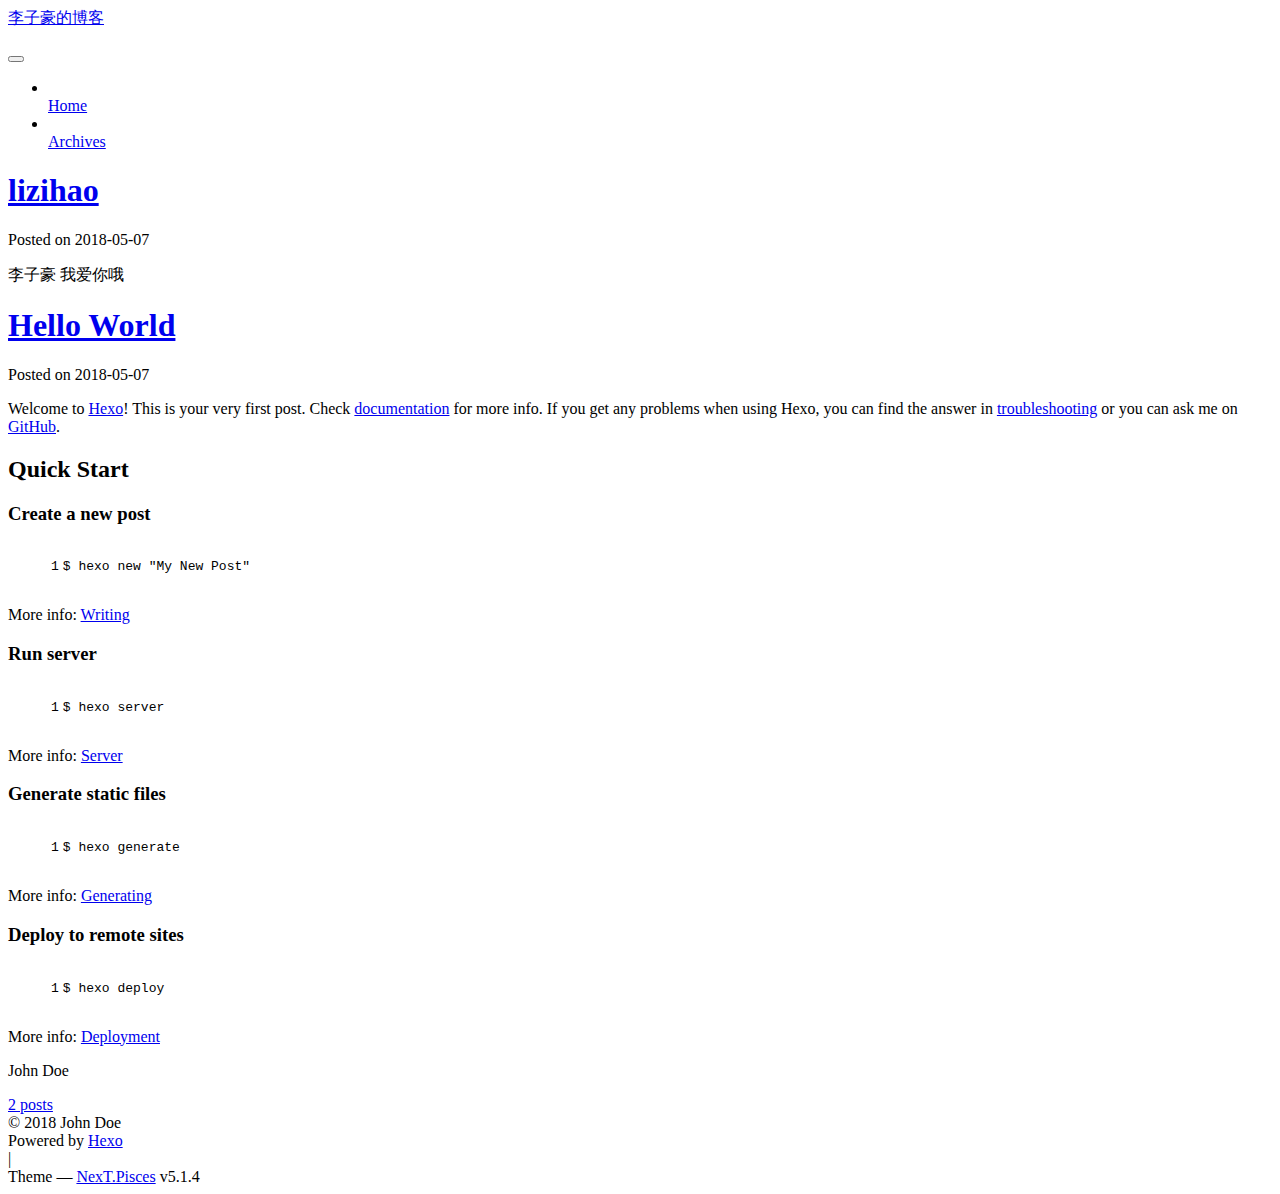
==== index.html @ f02ec454 "Site updated: 2018-05-07 15:22:35" ====
<!DOCTYPE html>



  


<html class="theme-next pisces use-motion" lang="">
<head>
  <meta charset="UTF-8"/>
<meta http-equiv="X-UA-Compatible" content="IE=edge" />
<meta name="viewport" content="width=device-width, initial-scale=1, maximum-scale=1"/>
<meta name="theme-color" content="#222">









<meta http-equiv="Cache-Control" content="no-transform" />
<meta http-equiv="Cache-Control" content="no-siteapp" />
















  
  
  <link href="/WebSr.github.io/lib/fancybox/source/jquery.fancybox.css?v=2.1.5" rel="stylesheet" type="text/css" />







<link href="/WebSr.github.io/lib/font-awesome/css/font-awesome.min.css?v=4.6.2" rel="stylesheet" type="text/css" />

<link href="/WebSr.github.io/css/main.css?v=5.1.4" rel="stylesheet" type="text/css" />


  <link rel="apple-touch-icon" sizes="180x180" href="/WebSr.github.io/images/apple-touch-icon-next.png?v=5.1.4">


  <link rel="icon" type="image/png" sizes="32x32" href="/WebSr.github.io/images/favicon-32x32-next.png?v=5.1.4">


  <link rel="icon" type="image/png" sizes="16x16" href="/WebSr.github.io/images/favicon-16x16-next.png?v=5.1.4">


  <link rel="mask-icon" href="/WebSr.github.io/images/logo.svg?v=5.1.4" color="#222">





  <meta name="keywords" content="Hexo, NexT" />










<meta property="og:type" content="website">
<meta property="og:title" content="李子豪的博客">
<meta property="og:url" content="https://lizihao888.github.io/WebSr.github.io/index.html">
<meta property="og:site_name" content="李子豪的博客">
<meta property="og:locale" content="default">
<meta name="twitter:card" content="summary">
<meta name="twitter:title" content="李子豪的博客">



<script type="text/javascript" id="hexo.configurations">
  var NexT = window.NexT || {};
  var CONFIG = {
    root: '/WebSr.github.io/',
    scheme: 'Pisces',
    version: '5.1.4',
    sidebar: {"position":"left","display":"post","offset":12,"b2t":false,"scrollpercent":false,"onmobile":false},
    fancybox: true,
    tabs: true,
    motion: {"enable":true,"async":false,"transition":{"post_block":"fadeIn","post_header":"slideDownIn","post_body":"slideDownIn","coll_header":"slideLeftIn","sidebar":"slideUpIn"}},
    duoshuo: {
      userId: '0',
      author: 'Author'
    },
    algolia: {
      applicationID: '',
      apiKey: '',
      indexName: '',
      hits: {"per_page":10},
      labels: {"input_placeholder":"Search for Posts","hits_empty":"We didn't find any results for the search: ${query}","hits_stats":"${hits} results found in ${time} ms"}
    }
  };
</script>



  <link rel="canonical" href="https://lizihao888.github.io/WebSr.github.io/"/>





  <title>李子豪的博客</title>
  








</head>

<body itemscope itemtype="http://schema.org/WebPage" lang="default">

  
  
    
  

  <div class="container sidebar-position-left 
  page-home">
    <div class="headband"></div>

    <header id="header" class="header" itemscope itemtype="http://schema.org/WPHeader">
      <div class="header-inner"><div class="site-brand-wrapper">
  <div class="site-meta ">
    

    <div class="custom-logo-site-title">
      <a href="/WebSr.github.io/"  class="brand" rel="start">
        <span class="logo-line-before"><i></i></span>
        <span class="site-title">李子豪的博客</span>
        <span class="logo-line-after"><i></i></span>
      </a>
    </div>
      
        <p class="site-subtitle"></p>
      
  </div>

  <div class="site-nav-toggle">
    <button>
      <span class="btn-bar"></span>
      <span class="btn-bar"></span>
      <span class="btn-bar"></span>
    </button>
  </div>
</div>

<nav class="site-nav">
  

  
    <ul id="menu" class="menu">
      
        
        <li class="menu-item menu-item-home">
          <a href="/WebSr.github.io/" rel="section">
            
              <i class="menu-item-icon fa fa-fw fa-home"></i> <br />
            
            Home
          </a>
        </li>
      
        
        <li class="menu-item menu-item-archives">
          <a href="/WebSr.github.io/archives/" rel="section">
            
              <i class="menu-item-icon fa fa-fw fa-archive"></i> <br />
            
            Archives
          </a>
        </li>
      

      
    </ul>
  

  
</nav>



 </div>
    </header>

    <main id="main" class="main">
      <div class="main-inner">
        <div class="content-wrap">
          <div id="content" class="content">
            
  <section id="posts" class="posts-expand">
    
      

  

  
  
  

  <article class="post post-type-normal" itemscope itemtype="http://schema.org/Article">
  
  
  
  <div class="post-block">
    <link itemprop="mainEntityOfPage" href="https://lizihao888.github.io/WebSr.github.io/WebSr.github.io/2018/05/07/lizihao/">

    <span hidden itemprop="author" itemscope itemtype="http://schema.org/Person">
      <meta itemprop="name" content="John Doe">
      <meta itemprop="description" content="">
      <meta itemprop="image" content="/WebSr.github.io/images/avatar.gif">
    </span>

    <span hidden itemprop="publisher" itemscope itemtype="http://schema.org/Organization">
      <meta itemprop="name" content="李子豪的博客">
    </span>

    
      <header class="post-header">

        
        
          <h1 class="post-title" itemprop="name headline">
                
                <a class="post-title-link" href="/WebSr.github.io/2018/05/07/lizihao/" itemprop="url">lizihao</a></h1>
        

        <div class="post-meta">
          <span class="post-time">
            
              <span class="post-meta-item-icon">
                <i class="fa fa-calendar-o"></i>
              </span>
              
                <span class="post-meta-item-text">Posted on</span>
              
              <time title="Post created" itemprop="dateCreated datePublished" datetime="2018-05-07T10:29:42+08:00">
                2018-05-07
              </time>
            

            

            
          </span>

          

          
            
          

          
          

          

          

          

        </div>
      </header>
    

    
    
    
    <div class="post-body" itemprop="articleBody">

      
      

      
        
          
            <p>李子豪 我爱你哦</p>

          
        
      
    </div>
    
    
    

    

    

    

    <footer class="post-footer">
      

      

      

      
      
        <div class="post-eof"></div>
      
    </footer>
  </div>
  
  
  
  </article>


    
      

  

  
  
  

  <article class="post post-type-normal" itemscope itemtype="http://schema.org/Article">
  
  
  
  <div class="post-block">
    <link itemprop="mainEntityOfPage" href="https://lizihao888.github.io/WebSr.github.io/WebSr.github.io/2018/05/07/hello-world/">

    <span hidden itemprop="author" itemscope itemtype="http://schema.org/Person">
      <meta itemprop="name" content="John Doe">
      <meta itemprop="description" content="">
      <meta itemprop="image" content="/WebSr.github.io/images/avatar.gif">
    </span>

    <span hidden itemprop="publisher" itemscope itemtype="http://schema.org/Organization">
      <meta itemprop="name" content="李子豪的博客">
    </span>

    
      <header class="post-header">

        
        
          <h1 class="post-title" itemprop="name headline">
                
                <a class="post-title-link" href="/WebSr.github.io/2018/05/07/hello-world/" itemprop="url">Hello World</a></h1>
        

        <div class="post-meta">
          <span class="post-time">
            
              <span class="post-meta-item-icon">
                <i class="fa fa-calendar-o"></i>
              </span>
              
                <span class="post-meta-item-text">Posted on</span>
              
              <time title="Post created" itemprop="dateCreated datePublished" datetime="2018-05-07T09:48:34+08:00">
                2018-05-07
              </time>
            

            

            
          </span>

          

          
            
          

          
          

          

          

          

        </div>
      </header>
    

    
    
    
    <div class="post-body" itemprop="articleBody">

      
      

      
        
          
            <p>Welcome to <a href="https://hexo.io/" target="_blank" rel="noopener">Hexo</a>! This is your very first post. Check <a href="https://hexo.io/docs/" target="_blank" rel="noopener">documentation</a> for more info. If you get any problems when using Hexo, you can find the answer in <a href="https://hexo.io/docs/troubleshooting.html" target="_blank" rel="noopener">troubleshooting</a> or you can ask me on <a href="https://github.com/hexojs/hexo/issues" target="_blank" rel="noopener">GitHub</a>.</p>
<h2 id="Quick-Start"><a href="#Quick-Start" class="headerlink" title="Quick Start"></a>Quick Start</h2><h3 id="Create-a-new-post"><a href="#Create-a-new-post" class="headerlink" title="Create a new post"></a>Create a new post</h3><figure class="highlight bash"><table><tr><td class="gutter"><pre><span class="line">1</span><br></pre></td><td class="code"><pre><span class="line">$ hexo new <span class="string">"My New Post"</span></span><br></pre></td></tr></table></figure>
<p>More info: <a href="https://hexo.io/docs/writing.html" target="_blank" rel="noopener">Writing</a></p>
<h3 id="Run-server"><a href="#Run-server" class="headerlink" title="Run server"></a>Run server</h3><figure class="highlight bash"><table><tr><td class="gutter"><pre><span class="line">1</span><br></pre></td><td class="code"><pre><span class="line">$ hexo server</span><br></pre></td></tr></table></figure>
<p>More info: <a href="https://hexo.io/docs/server.html" target="_blank" rel="noopener">Server</a></p>
<h3 id="Generate-static-files"><a href="#Generate-static-files" class="headerlink" title="Generate static files"></a>Generate static files</h3><figure class="highlight bash"><table><tr><td class="gutter"><pre><span class="line">1</span><br></pre></td><td class="code"><pre><span class="line">$ hexo generate</span><br></pre></td></tr></table></figure>
<p>More info: <a href="https://hexo.io/docs/generating.html" target="_blank" rel="noopener">Generating</a></p>
<h3 id="Deploy-to-remote-sites"><a href="#Deploy-to-remote-sites" class="headerlink" title="Deploy to remote sites"></a>Deploy to remote sites</h3><figure class="highlight bash"><table><tr><td class="gutter"><pre><span class="line">1</span><br></pre></td><td class="code"><pre><span class="line">$ hexo deploy</span><br></pre></td></tr></table></figure>
<p>More info: <a href="https://hexo.io/docs/deployment.html" target="_blank" rel="noopener">Deployment</a></p>

          
        
      
    </div>
    
    
    

    

    

    

    <footer class="post-footer">
      

      

      

      
      
        <div class="post-eof"></div>
      
    </footer>
  </div>
  
  
  
  </article>


    
  </section>

  


          </div>
          


          

        </div>
        
          
  
  <div class="sidebar-toggle">
    <div class="sidebar-toggle-line-wrap">
      <span class="sidebar-toggle-line sidebar-toggle-line-first"></span>
      <span class="sidebar-toggle-line sidebar-toggle-line-middle"></span>
      <span class="sidebar-toggle-line sidebar-toggle-line-last"></span>
    </div>
  </div>

  <aside id="sidebar" class="sidebar">
    
    <div class="sidebar-inner">

      

      

      <section class="site-overview-wrap sidebar-panel sidebar-panel-active">
        <div class="site-overview">
          <div class="site-author motion-element" itemprop="author" itemscope itemtype="http://schema.org/Person">
            
              <p class="site-author-name" itemprop="name">John Doe</p>
              <p class="site-description motion-element" itemprop="description"></p>
          </div>

          <nav class="site-state motion-element">

            
              <div class="site-state-item site-state-posts">
              
                <a href="/WebSr.github.io/archives/">
              
                  <span class="site-state-item-count">2</span>
                  <span class="site-state-item-name">posts</span>
                </a>
              </div>
            

            

            

          </nav>

          

          

          
          

          
          

          

        </div>
      </section>

      

      

    </div>
  </aside>


        
      </div>
    </main>

    <footer id="footer" class="footer">
      <div class="footer-inner">
        <div class="copyright">&copy; <span itemprop="copyrightYear">2018</span>
  <span class="with-love">
    <i class="fa fa-user"></i>
  </span>
  <span class="author" itemprop="copyrightHolder">John Doe</span>

  
</div>


  <div class="powered-by">Powered by <a class="theme-link" target="_blank" href="https://hexo.io">Hexo</a></div>



  <span class="post-meta-divider">|</span>



  <div class="theme-info">Theme &mdash; <a class="theme-link" target="_blank" href="https://github.com/iissnan/hexo-theme-next">NexT.Pisces</a> v5.1.4</div>




        







        
      </div>
    </footer>

    
      <div class="back-to-top">
        <i class="fa fa-arrow-up"></i>
        
      </div>
    

    

  </div>

  

<script type="text/javascript">
  if (Object.prototype.toString.call(window.Promise) !== '[object Function]') {
    window.Promise = null;
  }
</script>









  












  
  
    <script type="text/javascript" src="/WebSr.github.io/lib/jquery/index.js?v=2.1.3"></script>
  

  
  
    <script type="text/javascript" src="/WebSr.github.io/lib/fastclick/lib/fastclick.min.js?v=1.0.6"></script>
  

  
  
    <script type="text/javascript" src="/WebSr.github.io/lib/jquery_lazyload/jquery.lazyload.js?v=1.9.7"></script>
  

  
  
    <script type="text/javascript" src="/WebSr.github.io/lib/velocity/velocity.min.js?v=1.2.1"></script>
  

  
  
    <script type="text/javascript" src="/WebSr.github.io/lib/velocity/velocity.ui.min.js?v=1.2.1"></script>
  

  
  
    <script type="text/javascript" src="/WebSr.github.io/lib/fancybox/source/jquery.fancybox.pack.js?v=2.1.5"></script>
  


  


  <script type="text/javascript" src="/WebSr.github.io/js/src/utils.js?v=5.1.4"></script>

  <script type="text/javascript" src="/WebSr.github.io/js/src/motion.js?v=5.1.4"></script>



  
  


  <script type="text/javascript" src="/WebSr.github.io/js/src/affix.js?v=5.1.4"></script>

  <script type="text/javascript" src="/WebSr.github.io/js/src/schemes/pisces.js?v=5.1.4"></script>



  

  


  <script type="text/javascript" src="/WebSr.github.io/js/src/bootstrap.js?v=5.1.4"></script>



  


  




	





  





  












  





  

  

  

  
  

  

  

  

</body>
</html>
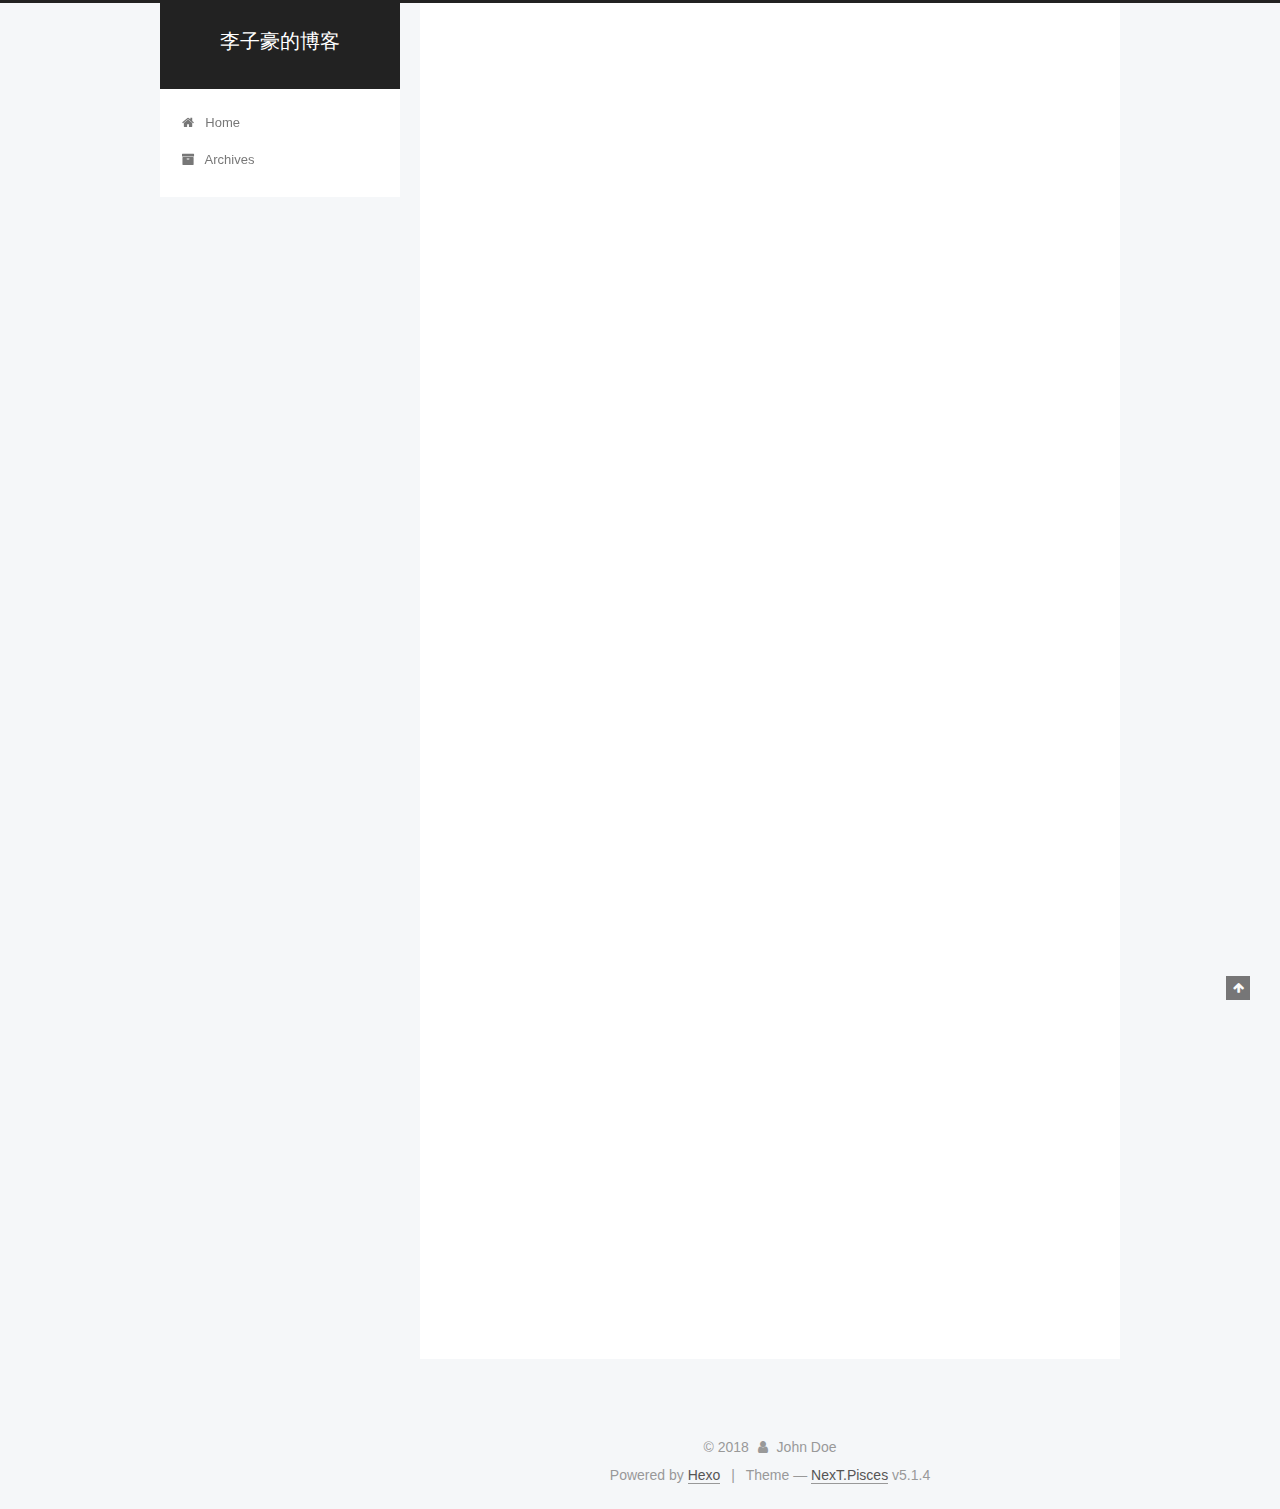
==== commit 204dc2ce: "Site updated: 2018-05-13 16:55:38" ====
--- a/index.html
+++ b/index.html
@@ -40,29 +40,29 @@
 
   
   
-  <link href="/WebSr.github.io/lib/fancybox/source/jquery.fancybox.css?v=2.1.5" rel="stylesheet" type="text/css" />
-
-
-
-
-
-
-
-<link href="/WebSr.github.io/lib/font-awesome/css/font-awesome.min.css?v=4.6.2" rel="stylesheet" type="text/css" />
-
-<link href="/WebSr.github.io/css/main.css?v=5.1.4" rel="stylesheet" type="text/css" />
-
-
-  <link rel="apple-touch-icon" sizes="180x180" href="/WebSr.github.io/images/apple-touch-icon-next.png?v=5.1.4">
-
-
-  <link rel="icon" type="image/png" sizes="32x32" href="/WebSr.github.io/images/favicon-32x32-next.png?v=5.1.4">
-
-
-  <link rel="icon" type="image/png" sizes="16x16" href="/WebSr.github.io/images/favicon-16x16-next.png?v=5.1.4">
-
-
-  <link rel="mask-icon" href="/WebSr.github.io/images/logo.svg?v=5.1.4" color="#222">
+  <link href="/lib/fancybox/source/jquery.fancybox.css?v=2.1.5" rel="stylesheet" type="text/css" />
+
+
+
+
+
+
+
+<link href="/lib/font-awesome/css/font-awesome.min.css?v=4.6.2" rel="stylesheet" type="text/css" />
+
+<link href="/css/main.css?v=5.1.4" rel="stylesheet" type="text/css" />
+
+
+  <link rel="apple-touch-icon" sizes="180x180" href="/images/apple-touch-icon-next.png?v=5.1.4">
+
+
+  <link rel="icon" type="image/png" sizes="32x32" href="/images/favicon-32x32-next.png?v=5.1.4">
+
+
+  <link rel="icon" type="image/png" sizes="16x16" href="/images/favicon-16x16-next.png?v=5.1.4">
+
+
+  <link rel="mask-icon" href="/images/logo.svg?v=5.1.4" color="#222">
 
 
 
@@ -81,7 +81,7 @@
 
 <meta property="og:type" content="website">
 <meta property="og:title" content="李子豪的博客">
-<meta property="og:url" content="https://lizihao888.github.io/WebSr.github.io/index.html">
+<meta property="og:url" content="/index.html">
 <meta property="og:site_name" content="李子豪的博客">
 <meta property="og:locale" content="default">
 <meta name="twitter:card" content="summary">
@@ -92,7 +92,7 @@
 <script type="text/javascript" id="hexo.configurations">
   var NexT = window.NexT || {};
   var CONFIG = {
-    root: '/WebSr.github.io/',
+    root: '/',
     scheme: 'Pisces',
     version: '5.1.4',
     sidebar: {"position":"left","display":"post","offset":12,"b2t":false,"scrollpercent":false,"onmobile":false},
@@ -115,7 +115,7 @@
 
 
 
-  <link rel="canonical" href="https://lizihao888.github.io/WebSr.github.io/"/>
+  <link rel="canonical" href="/"/>
 
 
 
@@ -150,7 +150,7 @@
     
 
     <div class="custom-logo-site-title">
-      <a href="/WebSr.github.io/"  class="brand" rel="start">
+      <a href="/"  class="brand" rel="start">
         <span class="logo-line-before"><i></i></span>
         <span class="site-title">李子豪的博客</span>
         <span class="logo-line-after"><i></i></span>
@@ -178,7 +178,7 @@
       
         
         <li class="menu-item menu-item-home">
-          <a href="/WebSr.github.io/" rel="section">
+          <a href="/" rel="section">
             
               <i class="menu-item-icon fa fa-fw fa-home"></i> <br />
             
@@ -188,7 +188,7 @@
       
         
         <li class="menu-item menu-item-archives">
-          <a href="/WebSr.github.io/archives/" rel="section">
+          <a href="/archives/" rel="section">
             
               <i class="menu-item-icon fa fa-fw fa-archive"></i> <br />
             
@@ -229,12 +229,12 @@
   
   
   <div class="post-block">
-    <link itemprop="mainEntityOfPage" href="https://lizihao888.github.io/WebSr.github.io/WebSr.github.io/2018/05/07/lizihao/">
+    <link itemprop="mainEntityOfPage" href="/2018/05/07/lizihao/">
 
     <span hidden itemprop="author" itemscope itemtype="http://schema.org/Person">
       <meta itemprop="name" content="John Doe">
       <meta itemprop="description" content="">
-      <meta itemprop="image" content="/WebSr.github.io/images/avatar.gif">
+      <meta itemprop="image" content="/images/avatar.gif">
     </span>
 
     <span hidden itemprop="publisher" itemscope itemtype="http://schema.org/Organization">
@@ -248,7 +248,7 @@
         
           <h1 class="post-title" itemprop="name headline">
                 
-                <a class="post-title-link" href="/WebSr.github.io/2018/05/07/lizihao/" itemprop="url">lizihao</a></h1>
+                <a class="post-title-link" href="/2018/05/07/lizihao/" itemprop="url">lizihao</a></h1>
         
 
         <div class="post-meta">
@@ -349,12 +349,12 @@
   
   
   <div class="post-block">
-    <link itemprop="mainEntityOfPage" href="https://lizihao888.github.io/WebSr.github.io/WebSr.github.io/2018/05/07/hello-world/">
+    <link itemprop="mainEntityOfPage" href="/2018/05/07/hello-world/">
 
     <span hidden itemprop="author" itemscope itemtype="http://schema.org/Person">
       <meta itemprop="name" content="John Doe">
       <meta itemprop="description" content="">
-      <meta itemprop="image" content="/WebSr.github.io/images/avatar.gif">
+      <meta itemprop="image" content="/images/avatar.gif">
     </span>
 
     <span hidden itemprop="publisher" itemscope itemtype="http://schema.org/Organization">
@@ -368,7 +368,7 @@
         
           <h1 class="post-title" itemprop="name headline">
                 
-                <a class="post-title-link" href="/WebSr.github.io/2018/05/07/hello-world/" itemprop="url">Hello World</a></h1>
+                <a class="post-title-link" href="/2018/05/07/hello-world/" itemprop="url">Hello World</a></h1>
         
 
         <div class="post-meta">
@@ -508,7 +508,7 @@
             
               <div class="site-state-item site-state-posts">
               
-                <a href="/WebSr.github.io/archives/">
+                <a href="/archives/">
               
                   <span class="site-state-item-count">2</span>
                   <span class="site-state-item-name">posts</span>
@@ -628,60 +628,60 @@
 
   
   
-    <script type="text/javascript" src="/WebSr.github.io/lib/jquery/index.js?v=2.1.3"></script>
-  
-
-  
-  
-    <script type="text/javascript" src="/WebSr.github.io/lib/fastclick/lib/fastclick.min.js?v=1.0.6"></script>
-  
-
-  
-  
-    <script type="text/javascript" src="/WebSr.github.io/lib/jquery_lazyload/jquery.lazyload.js?v=1.9.7"></script>
-  
-
-  
-  
-    <script type="text/javascript" src="/WebSr.github.io/lib/velocity/velocity.min.js?v=1.2.1"></script>
-  
-
-  
-  
-    <script type="text/javascript" src="/WebSr.github.io/lib/velocity/velocity.ui.min.js?v=1.2.1"></script>
-  
-
-  
-  
-    <script type="text/javascript" src="/WebSr.github.io/lib/fancybox/source/jquery.fancybox.pack.js?v=2.1.5"></script>
-  
-
-
-  
-
-
-  <script type="text/javascript" src="/WebSr.github.io/js/src/utils.js?v=5.1.4"></script>
-
-  <script type="text/javascript" src="/WebSr.github.io/js/src/motion.js?v=5.1.4"></script>
-
-
-
-  
-  
-
-
-  <script type="text/javascript" src="/WebSr.github.io/js/src/affix.js?v=5.1.4"></script>
-
-  <script type="text/javascript" src="/WebSr.github.io/js/src/schemes/pisces.js?v=5.1.4"></script>
-
-
-
-  
-
-  
-
-
-  <script type="text/javascript" src="/WebSr.github.io/js/src/bootstrap.js?v=5.1.4"></script>
+    <script type="text/javascript" src="/lib/jquery/index.js?v=2.1.3"></script>
+  
+
+  
+  
+    <script type="text/javascript" src="/lib/fastclick/lib/fastclick.min.js?v=1.0.6"></script>
+  
+
+  
+  
+    <script type="text/javascript" src="/lib/jquery_lazyload/jquery.lazyload.js?v=1.9.7"></script>
+  
+
+  
+  
+    <script type="text/javascript" src="/lib/velocity/velocity.min.js?v=1.2.1"></script>
+  
+
+  
+  
+    <script type="text/javascript" src="/lib/velocity/velocity.ui.min.js?v=1.2.1"></script>
+  
+
+  
+  
+    <script type="text/javascript" src="/lib/fancybox/source/jquery.fancybox.pack.js?v=2.1.5"></script>
+  
+
+
+  
+
+
+  <script type="text/javascript" src="/js/src/utils.js?v=5.1.4"></script>
+
+  <script type="text/javascript" src="/js/src/motion.js?v=5.1.4"></script>
+
+
+
+  
+  
+
+
+  <script type="text/javascript" src="/js/src/affix.js?v=5.1.4"></script>
+
+  <script type="text/javascript" src="/js/src/schemes/pisces.js?v=5.1.4"></script>
+
+
+
+  
+
+  
+
+
+  <script type="text/javascript" src="/js/src/bootstrap.js?v=5.1.4"></script>
 
 
 
--- a/css/main.css
+++ b/css/main.css
@@ -0,0 +1,2993 @@
+/* normalize.css v3.0.2 | MIT License | git.io/normalize */
+html {
+  font-family: sans-serif; /* 1 */
+  -ms-text-size-adjust: 100%; /* 2 */
+  -webkit-text-size-adjust: 100%; /* 2 */
+}
+body {
+  margin: 0;
+}
+article,
+aside,
+details,
+figcaption,
+figure,
+footer,
+header,
+hgroup,
+main,
+menu,
+nav,
+section,
+summary {
+  display: block;
+}
+audio,
+canvas,
+progress,
+video {
+  display: inline-block; /* 1 */
+  vertical-align: baseline; /* 2 */
+}
+audio:not([controls]) {
+  display: none;
+  height: 0;
+}
+[hidden],
+template {
+  display: none;
+}
+a {
+  background-color: transparent;
+}
+a:active,
+a:hover {
+  outline: 0;
+}
+abbr[title] {
+  border-bottom: 1px dotted;
+}
+b,
+strong {
+  font-weight: bold;
+}
+dfn {
+  font-style: italic;
+}
+h1 {
+  font-size: 2em;
+  margin: 0.67em 0;
+}
+mark {
+  background: #ff0;
+  color: #000;
+}
+small {
+  font-size: 80%;
+}
+sub,
+sup {
+  font-size: 75%;
+  line-height: 0;
+  position: relative;
+  vertical-align: baseline;
+}
+sup {
+  top: -0.5em;
+}
+sub {
+  bottom: -0.25em;
+}
+img {
+  border: 0;
+}
+svg:not(:root) {
+  overflow: hidden;
+}
+figure {
+  margin: 1em 40px;
+}
+hr {
+  -moz-box-sizing: content-box;
+  box-sizing: content-box;
+  height: 0;
+}
+pre {
+  overflow: auto;
+}
+code,
+kbd,
+pre,
+samp {
+  font-family: monospace, monospace;
+  font-size: 1em;
+}
+button,
+input,
+optgroup,
+select,
+textarea {
+  color: inherit; /* 1 */
+  font: inherit; /* 2 */
+  margin: 0; /* 3 */
+}
+button {
+  overflow: visible;
+}
+button,
+select {
+  text-transform: none;
+}
+button,
+html input[type="button"],
+input[type="reset"],
+input[type="submit"] {
+  -webkit-appearance: button; /* 2 */
+  cursor: pointer; /* 3 */
+}
+button[disabled],
+html input[disabled] {
+  cursor: default;
+}
+button::-moz-focus-inner,
+input::-moz-focus-inner {
+  border: 0;
+  padding: 0;
+}
+input {
+  line-height: normal;
+}
+input[type="checkbox"],
+input[type="radio"] {
+  box-sizing: border-box; /* 1 */
+  padding: 0; /* 2 */
+}
+input[type="number"]::-webkit-inner-spin-button,
+input[type="number"]::-webkit-outer-spin-button {
+  height: auto;
+}
+input[type="search"] {
+  -webkit-appearance: textfield; /* 1 */
+  -moz-box-sizing: content-box;
+  -webkit-box-sizing: content-box; /* 2 */
+  box-sizing: content-box;
+}
+input[type="search"]::-webkit-search-cancel-button,
+input[type="search"]::-webkit-search-decoration {
+  -webkit-appearance: none;
+}
+fieldset {
+  border: 1px solid #c0c0c0;
+  margin: 0 2px;
+  padding: 0.35em 0.625em 0.75em;
+}
+legend {
+  border: 0; /* 1 */
+  padding: 0; /* 2 */
+}
+textarea {
+  overflow: auto;
+}
+optgroup {
+  font-weight: bold;
+}
+table {
+  border-collapse: collapse;
+  border-spacing: 0;
+}
+td,
+th {
+  padding: 0;
+}
+::selection {
+  background: #262a30;
+  color: #fff;
+}
+body {
+  position: relative;
+  font-family: 'Lato', "PingFang SC", "Microsoft YaHei", sans-serif;
+  font-size: 14px;
+  line-height: 2;
+  color: #555;
+  background: #f5f7f9;
+}
+@media (max-width: 767px) {
+  body {
+    padding-right: 0 !important;
+  }
+}
+@media (min-width: 768px) and (max-width: 991px) {
+  body {
+    padding-right: 0 !important;
+  }
+}
+@media (min-width: 1600px) {
+  body {
+    font-size: 16px;
+  }
+}
+h1,
+h2,
+h3,
+h4,
+h5,
+h6 {
+  margin: 0;
+  padding: 0;
+  font-weight: bold;
+  line-height: 1.5;
+  font-family: 'Lato', "PingFang SC", "Microsoft YaHei", sans-serif;
+}
+h2,
+h3,
+h4,
+h5,
+h6 {
+  margin: 20px 0 15px;
+}
+h1 {
+  font-size: 22px;
+}
+@media (max-width: 767px) {
+  h1 {
+    font-size: 18px;
+  }
+}
+h2 {
+  font-size: 20px;
+}
+@media (max-width: 767px) {
+  h2 {
+    font-size: 16px;
+  }
+}
+h3 {
+  font-size: 18px;
+}
+@media (max-width: 767px) {
+  h3 {
+    font-size: 14px;
+  }
+}
+h4 {
+  font-size: 16px;
+}
+@media (max-width: 767px) {
+  h4 {
+    font-size: 12px;
+  }
+}
+h5 {
+  font-size: 14px;
+}
+@media (max-width: 767px) {
+  h5 {
+    font-size: 10px;
+  }
+}
+h6 {
+  font-size: 12px;
+}
+@media (max-width: 767px) {
+  h6 {
+    font-size: 8px;
+  }
+}
+p {
+  margin: 0 0 20px 0;
+}
+a {
+  color: #555;
+  text-decoration: none;
+  outline: none;
+  border-bottom: 1px solid #999;
+  word-wrap: break-word;
+}
+a:hover {
+  color: #222;
+  border-bottom-color: #222;
+}
+blockquote {
+  margin: 0;
+  padding: 0;
+}
+img {
+  display: block;
+  margin: auto;
+  max-width: 100%;
+  height: auto;
+}
+hr {
+  margin: 40px 0;
+  height: 3px;
+  border: none;
+  background-color: #ddd;
+  background-image: repeating-linear-gradient(-45deg, #fff, #fff 4px, transparent 4px, transparent 8px);
+}
+blockquote {
+  padding: 0 15px;
+  color: #666;
+  border-left: 4px solid #ddd;
+}
+blockquote cite::before {
+  content: "-";
+  padding: 0 5px;
+}
+dt {
+  font-weight: 700;
+}
+dd {
+  margin: 0;
+  padding: 0;
+}
+kbd {
+  border: 1px solid #ccc;
+  border-radius: 0.2em;
+  box-shadow: 0.1em 0.1em 0.2em rgba(0,0,0,0.1);
+  background-color: #f9f9f9;
+  font-family: inherit;
+  background-image: -webkit-linear-gradient(top, #eee, #fff, #eee);
+  padding: 0.1em 0.3em;
+  white-space: nowrap;
+}
+.text-left {
+  text-align: left;
+}
+.text-center {
+  text-align: center;
+}
+.text-right {
+  text-align: right;
+}
+.text-justify {
+  text-align: justify;
+}
+.text-nowrap {
+  white-space: nowrap;
+}
+.text-lowercase {
+  text-transform: lowercase;
+}
+.text-uppercase {
+  text-transform: uppercase;
+}
+.text-capitalize {
+  text-transform: capitalize;
+}
+.center-block {
+  display: block;
+  margin-left: auto;
+  margin-right: auto;
+}
+.clearfix:before,
+.clearfix:after {
+  content: " ";
+  display: table;
+}
+.clearfix:after {
+  clear: both;
+}
+.pullquote {
+  width: 45%;
+}
+.pullquote.left {
+  float: left;
+  margin-left: 5px;
+  margin-right: 10px;
+}
+.pullquote.right {
+  float: right;
+  margin-left: 10px;
+  margin-right: 5px;
+}
+.affix.affix.affix {
+  position: fixed;
+}
+.translation {
+  margin-top: -20px;
+  font-size: 14px;
+  color: #999;
+}
+.scrollbar-measure {
+  width: 100px;
+  height: 100px;
+  overflow: scroll;
+  position: absolute;
+  top: -9999px;
+}
+.use-motion .motion-element {
+  opacity: 0;
+}
+table {
+  margin: 20px 0;
+  width: 100%;
+  border-collapse: collapse;
+  border-spacing: 0;
+  border: 1px solid #ddd;
+  font-size: 14px;
+  table-layout: fixed;
+  word-wrap: break-all;
+}
+table>tbody>tr:nth-of-type(odd) {
+  background-color: #f9f9f9;
+}
+table>tbody>tr:hover {
+  background-color: #f5f5f5;
+}
+caption,
+th,
+td {
+  padding: 8px;
+  text-align: left;
+  vertical-align: middle;
+  font-weight: normal;
+}
+th,
+td {
+  border-bottom: 3px solid #ddd;
+  border-right: 1px solid #eee;
+}
+th {
+  padding-bottom: 10px;
+  font-weight: 700;
+}
+td {
+  border-bottom-width: 1px;
+}
+html,
+body {
+  height: 100%;
+}
+.container {
+  position: relative;
+  min-height: 100%;
+}
+.header-inner {
+  margin: 0 auto;
+  padding: 100px 0 70px;
+  width: 700px;
+}
+@media (min-width: 1600px) {
+  .container .header-inner {
+    width: 900px;
+  }
+}
+.main {
+  padding-bottom: 150px;
+}
+.main-inner {
+  margin: 0 auto;
+  width: 700px;
+}
+@media (min-width: 1600px) {
+  .container .main-inner {
+    width: 900px;
+  }
+}
+.footer {
+  position: absolute;
+  left: 0;
+  bottom: 0;
+  width: 100%;
+  min-height: 50px;
+}
+.footer-inner {
+  box-sizing: border-box;
+  margin: 20px auto;
+  width: 700px;
+}
+@media (min-width: 1600px) {
+  .container .footer-inner {
+    width: 900px;
+  }
+}
+pre,
+.highlight {
+  overflow: auto;
+  margin: 20px 0;
+  padding: 0;
+  font-size: 13px;
+  color: #4d4d4c;
+  background: #f7f7f7;
+  line-height: 1.6;
+}
+pre,
+code {
+  font-family: consolas, Menlo, "PingFang SC", "Microsoft YaHei", monospace;
+}
+code {
+  padding: 2px 4px;
+  word-wrap: break-word;
+  color: #555;
+  background: #eee;
+  border-radius: 3px;
+  font-size: 13px;
+}
+pre {
+  padding: 10px;
+}
+pre code {
+  padding: 0;
+  color: #4d4d4c;
+  background: none;
+  text-shadow: none;
+}
+.highlight {
+  border-radius: 1px;
+}
+.highlight pre {
+  border: none;
+  margin: 0;
+  padding: 10px 0;
+}
+.highlight table {
+  margin: 0;
+  width: auto;
+  border: none;
+}
+.highlight td {
+  border: none;
+  padding: 0;
+}
+.highlight figcaption {
+  font-size: 1em;
+  color: #4d4d4c;
+  line-height: 1em;
+  margin-bottom: 1em;
+}
+.highlight figcaption:before,
+.highlight figcaption:after {
+  content: " ";
+  display: table;
+}
+.highlight figcaption:after {
+  clear: both;
+}
+.highlight figcaption a {
+  float: right;
+  color: #4d4d4c;
+}
+.highlight figcaption a:hover {
+  border-bottom-color: #4d4d4c;
+}
+.highlight .gutter pre {
+  padding-left: 10px;
+  padding-right: 10px;
+  color: #869194;
+  text-align: right;
+  background-color: #eff2f3;
+}
+.highlight .code pre {
+  width: 100%;
+  padding-left: 10px;
+  padding-right: 10px;
+  background-color: #f7f7f7;
+}
+.highlight .line {
+  height: 20px;
+}
+.gutter {
+  -webkit-user-select: none;
+  -moz-user-select: none;
+  -ms-user-select: none;
+  user-select: none;
+}
+.gist table {
+  width: auto;
+}
+.gist table td {
+  border: none;
+}
+pre .deletion {
+  background: #fdd;
+}
+pre .addition {
+  background: #dfd;
+}
+pre .meta {
+  color: #8959a8;
+}
+pre .comment {
+  color: #8e908c;
+}
+pre .variable,
+pre .attribute,
+pre .tag,
+pre .regexp,
+pre .ruby .constant,
+pre .xml .tag .title,
+pre .xml .pi,
+pre .xml .doctype,
+pre .html .doctype,
+pre .css .id,
+pre .css .class,
+pre .css .pseudo {
+  color: #c82829;
+}
+pre .number,
+pre .preprocessor,
+pre .built_in,
+pre .literal,
+pre .params,
+pre .constant,
+pre .command {
+  color: #f5871f;
+}
+pre .ruby .class .title,
+pre .css .rules .attribute,
+pre .string,
+pre .value,
+pre .inheritance,
+pre .header,
+pre .ruby .symbol,
+pre .xml .cdata,
+pre .special,
+pre .number,
+pre .formula {
+  color: #718c00;
+}
+pre .title,
+pre .css .hexcolor {
+  color: #3e999f;
+}
+pre .function,
+pre .python .decorator,
+pre .python .title,
+pre .ruby .function .title,
+pre .ruby .title .keyword,
+pre .perl .sub,
+pre .javascript .title,
+pre .coffeescript .title {
+  color: #4271ae;
+}
+pre .keyword,
+pre .javascript .function {
+  color: #8959a8;
+}
+.full-image.full-image.full-image.full-image {
+  border: none;
+  max-width: 100%;
+  width: auto;
+  margin: 20px auto 25px;
+}
+@media (min-width: 992px) {
+  .full-image.full-image.full-image.full-image {
+    max-width: none;
+    width: 118%;
+    margin: 0 -9%;
+  }
+}
+.blockquote-center,
+.page-home .post-type-quote blockquote,
+.page-post-detail .post-type-quote blockquote {
+  position: relative;
+  margin: 40px 0;
+  padding: 0;
+  border-left: none;
+  text-align: center;
+}
+.blockquote-center::before,
+.page-home .post-type-quote blockquote::before,
+.page-post-detail .post-type-quote blockquote::before,
+.blockquote-center::after,
+.page-home .post-type-quote blockquote::after,
+.page-post-detail .post-type-quote blockquote::after {
+  position: absolute;
+  content: ' ';
+  display: block;
+  width: 100%;
+  height: 24px;
+  opacity: 0.2;
+  background-repeat: no-repeat;
+  background-position: 0 -6px;
+  background-size: 22px 22px;
+}
+.blockquote-center::before,
+.page-home .post-type-quote blockquote::before,
+.page-post-detail .post-type-quote blockquote::before {
+  top: -20px;
+  background-image: url("../images/quote-l.svg");
+  border-top: 1px solid #ccc;
+}
+.blockquote-center::after,
+.page-home .post-type-quote blockquote::after,
+.page-post-detail .post-type-quote blockquote::after {
+  bottom: -20px;
+  background-image: url("../images/quote-r.svg");
+  border-bottom: 1px solid #ccc;
+  background-position: 100% 8px;
+}
+.blockquote-center p,
+.page-home .post-type-quote blockquote p,
+.page-post-detail .post-type-quote blockquote p,
+.blockquote-center div,
+.page-home .post-type-quote blockquote div,
+.page-post-detail .post-type-quote blockquote div {
+  text-align: center;
+}
+.post .post-body .group-picture img {
+  box-sizing: border-box;
+  padding: 0 3px;
+  border: none;
+}
+.post .group-picture-row {
+  overflow: hidden;
+  margin-top: 6px;
+}
+.post .group-picture-row:first-child {
+  margin-top: 0;
+}
+.post .group-picture-column {
+  float: left;
+}
+.page-post-detail .post-body .group-picture-column {
+  float: none;
+  margin-top: 10px;
+  width: auto !important;
+}
+.page-post-detail .post-body .group-picture-column img {
+  margin: 0 auto;
+}
+.page-archive .group-picture-container {
+  overflow: hidden;
+}
+.page-archive .group-picture-row {
+  float: left;
+}
+.page-archive .group-picture-row:first-child {
+  margin-top: 6px;
+}
+.page-archive .group-picture-column {
+  max-width: 150px;
+  max-height: 150px;
+}
+.post-body .note {
+  position: relative;
+  padding: 15px;
+  margin-bottom: 20px;
+  border: 1px solid #eee;
+  border-left-width: 5px;
+  border-radius: 3px;
+}
+.post-body .note h2,
+.post-body .note h3,
+.post-body .note h4,
+.post-body .note h5,
+.post-body .note h6 {
+  margin-top: 0;
+  margin-bottom: 0;
+  border-bottom: initial;
+  padding-top: 0 !important;
+}
+.post-body .note p:first-child,
+.post-body .note ul:first-child,
+.post-body .note ol:first-child,
+.post-body .note table:first-child,
+.post-body .note pre:first-child,
+.post-body .note blockquote:first-child {
+  margin-top: 0;
+}
+.post-body .note p:last-child,
+.post-body .note ul:last-child,
+.post-body .note ol:last-child,
+.post-body .note table:last-child,
+.post-body .note pre:last-child,
+.post-body .note blockquote:last-child {
+  margin-bottom: 0;
+}
+.post-body .note.default {
+  border-left-color: #777;
+}
+.post-body .note.default h2,
+.post-body .note.default h3,
+.post-body .note.default h4,
+.post-body .note.default h5,
+.post-body .note.default h6 {
+  color: #777;
+}
+.post-body .note.primary {
+  border-left-color: #6f42c1;
+}
+.post-body .note.primary h2,
+.post-body .note.primary h3,
+.post-body .note.primary h4,
+.post-body .note.primary h5,
+.post-body .note.primary h6 {
+  color: #6f42c1;
+}
+.post-body .note.info {
+  border-left-color: #428bca;
+}
+.post-body .note.info h2,
+.post-body .note.info h3,
+.post-body .note.info h4,
+.post-body .note.info h5,
+.post-body .note.info h6 {
+  color: #428bca;
+}
+.post-body .note.success {
+  border-left-color: #5cb85c;
+}
+.post-body .note.success h2,
+.post-body .note.success h3,
+.post-body .note.success h4,
+.post-body .note.success h5,
+.post-body .note.success h6 {
+  color: #5cb85c;
+}
+.post-body .note.warning {
+  border-left-color: #f0ad4e;
+}
+.post-body .note.warning h2,
+.post-body .note.warning h3,
+.post-body .note.warning h4,
+.post-body .note.warning h5,
+.post-body .note.warning h6 {
+  color: #f0ad4e;
+}
+.post-body .note.danger {
+  border-left-color: #d9534f;
+}
+.post-body .note.danger h2,
+.post-body .note.danger h3,
+.post-body .note.danger h4,
+.post-body .note.danger h5,
+.post-body .note.danger h6 {
+  color: #d9534f;
+}
+.post-body .label {
+  display: inline;
+  padding: 0 2px;
+  white-space: nowrap;
+}
+.post-body .label.default {
+  background-color: #f0f0f0;
+}
+.post-body .label.primary {
+  background-color: #efe6f7;
+}
+.post-body .label.info {
+  background-color: #e5f2f8;
+}
+.post-body .label.success {
+  background-color: #e7f4e9;
+}
+.post-body .label.warning {
+  background-color: #fcf6e1;
+}
+.post-body .label.danger {
+  background-color: #fae8eb;
+}
+.post-body .tabs {
+  position: relative;
+  display: block;
+  margin-bottom: 20px;
+  padding-top: 10px;
+}
+.post-body .tabs ul.nav-tabs {
+  margin: 0;
+  padding: 0;
+  display: flex;
+  margin-bottom: -1px;
+}
+@media (max-width: 413px) {
+  .post-body .tabs ul.nav-tabs {
+    display: block;
+    margin-bottom: 5px;
+  }
+}
+.post-body .tabs ul.nav-tabs li.tab {
+  list-style-type: none !important;
+  margin: 0 0.25em 0 0;
+  border-top: 3px solid transparent;
+  border-left: 1px solid transparent;
+  border-right: 1px solid transparent;
+}
+@media (max-width: 413px) {
+  .post-body .tabs ul.nav-tabs li.tab {
+    margin: initial;
+    border-top: 1px solid transparent;
+    border-left: 3px solid transparent;
+    border-right: 1px solid transparent;
+    border-bottom: 1px solid transparent;
+  }
+}
+.post-body .tabs ul.nav-tabs li.tab a {
+  outline: 0;
+  border-bottom: initial;
+  display: block;
+  line-height: 1.8em;
+  padding: 0.25em 0.75em;
+  transition-duration: 0.2s;
+  transition-timing-function: ease-out;
+  transition-delay: 0s;
+}
+.post-body .tabs ul.nav-tabs li.tab a i {
+  width: 1.285714285714286em;
+}
+.post-body .tabs ul.nav-tabs li.tab.active {
+  border-top: 3px solid #fc6423;
+  border-left: 1px solid #ddd;
+  border-right: 1px solid #ddd;
+  background-color: #fff;
+}
+@media (max-width: 413px) {
+  .post-body .tabs ul.nav-tabs li.tab.active {
+    border-top: 1px solid #ddd;
+    border-left: 3px solid #fc6423;
+    border-right: 1px solid #ddd;
+    border-bottom: 1px solid #ddd;
+  }
+}
+.post-body .tabs ul.nav-tabs li.tab.active a {
+  cursor: default;
+  color: #555;
+}
+.post-body .tabs .tab-content {
+  background-color: #fff;
+}
+.post-body .tabs .tab-content .tab-pane {
+  border: 1px solid #ddd;
+  padding: 20px 20px 0 20px;
+}
+.post-body .tabs .tab-content .tab-pane:not(.active) {
+  display: none !important;
+}
+.post-body .tabs .tab-content .tab-pane.active {
+  display: block !important;
+}
+.btn {
+  display: inline-block;
+  padding: 0 20px;
+  font-size: 14px;
+  color: #555;
+  background: #fff;
+  border: 2px solid #555;
+  text-decoration: none;
+  border-radius: 2px;
+  transition-property: background-color;
+  transition-duration: 0.2s;
+  transition-timing-function: ease-in-out;
+  transition-delay: 0s;
+  line-height: 2;
+}
+.btn:hover {
+  border-color: #222;
+  color: #fff;
+  background: #222;
+}
+.btn +.btn {
+  margin: 0 0 8px 8px;
+}
+.btn .fa-fw {
+  width: 1.285714285714286em;
+  text-align: left;
+}
+.btn-bar {
+  display: block;
+  width: 22px;
+  height: 2px;
+  background: #555;
+  border-radius: 1px;
+}
+.btn-bar+.btn-bar {
+  margin-top: 4px;
+}
+.pagination {
+  margin: 120px 0 40px;
+  text-align: center;
+  border-top: 1px solid #eee;
+}
+.page-number-basic,
+.pagination .prev,
+.pagination .next,
+.pagination .page-number,
+.pagination .space {
+  display: inline-block;
+  position: relative;
+  top: -1px;
+  margin: 0 10px;
+  padding: 0 11px;
+}
+@media (max-width: 767px) {
+  .page-number-basic,
+  .pagination .prev,
+  .pagination .next,
+  .pagination .page-number,
+  .pagination .space {
+    margin: 0 5px;
+  }
+}
+.pagination .prev,
+.pagination .next,
+.pagination .page-number {
+  border-bottom: 0;
+  border-top: 1px solid #eee;
+  transition-property: border-color;
+  transition-duration: 0.2s;
+  transition-timing-function: ease-in-out;
+  transition-delay: 0s;
+}
+.pagination .prev:hover,
+.pagination .next:hover,
+.pagination .page-number:hover {
+  border-top-color: #222;
+}
+.pagination .space {
+  padding: 0;
+  margin: 0;
+}
+.pagination .prev {
+  margin-left: 0;
+}
+.pagination .next {
+  margin-right: 0;
+}
+.pagination .page-number.current {
+  color: #fff;
+  background: #ccc;
+  border-top-color: #ccc;
+}
+@media (max-width: 767px) {
+  .pagination {
+    border-top: none;
+  }
+  .pagination .prev,
+  .pagination .next,
+  .pagination .page-number {
+    margin-bottom: 10px;
+    border-top: 0;
+    border-bottom: 1px solid #eee;
+    padding: 0 10px;
+  }
+  .pagination .prev:hover,
+  .pagination .next:hover,
+  .pagination .page-number:hover {
+    border-bottom-color: #222;
+  }
+}
+.comments {
+  margin: 60px 20px 0;
+}
+.tag-cloud {
+  text-align: center;
+}
+.tag-cloud a {
+  display: inline-block;
+  margin: 10px;
+}
+.back-to-top {
+  box-sizing: border-box;
+  position: fixed;
+  bottom: -100px;
+  right: 30px;
+  z-index: 1050;
+  padding: 0 6px;
+  width: 24px;
+  background: #222;
+  font-size: 12px;
+  opacity: 0.6;
+  color: #fff;
+  cursor: pointer;
+  text-align: center;
+  -webkit-transform: translateZ(0);
+  transition-property: bottom;
+  transition-duration: 0.2s;
+  transition-timing-function: ease-in-out;
+  transition-delay: 0s;
+}
+@media (min-width: 768px) and (max-width: 991px) {
+  .back-to-top {
+    display: none !important;
+  }
+}
+@media (max-width: 767px) {
+  .back-to-top {
+    display: none !important;
+  }
+}
+.back-to-top.back-to-top-on {
+  bottom: 30px;
+}
+.header {
+  background: transparent;
+}
+.header-inner {
+  position: relative;
+}
+.headband {
+  height: 3px;
+  background: #222;
+}
+.site-meta {
+  margin: 0;
+  text-align: center;
+}
+@media (max-width: 767px) {
+  .site-meta {
+    text-align: center;
+  }
+}
+.brand {
+  position: relative;
+  display: inline-block;
+  padding: 0 40px;
+  color: #fff;
+  background: #222;
+  border-bottom: none;
+}
+.brand:hover {
+  color: #fff;
+}
+.logo {
+  display: inline-block;
+  margin-right: 5px;
+  line-height: 36px;
+  vertical-align: top;
+}
+.site-title {
+  display: inline-block;
+  vertical-align: top;
+  line-height: 36px;
+  font-size: 20px;
+  font-weight: normal;
+  font-family: 'Lato', "PingFang SC", "Microsoft YaHei", sans-serif;
+}
+.site-subtitle {
+  margin-top: 10px;
+  font-size: 13px;
+  color: #ddd;
+}
+.use-motion .brand {
+  opacity: 0;
+}
+.use-motion .logo,
+.use-motion .site-title,
+.use-motion .site-subtitle {
+  opacity: 0;
+  position: relative;
+  top: -10px;
+}
+.site-nav-toggle {
+  display: none;
+  position: absolute;
+  top: 10px;
+  left: 10px;
+}
+@media (max-width: 767px) {
+  .site-nav-toggle {
+    display: block;
+  }
+}
+.site-nav-toggle button {
+  margin-top: 2px;
+  padding: 9px 10px;
+  background: transparent;
+  border: none;
+}
+@media (max-width: 767px) {
+  .site-nav {
+    display: none;
+    margin: 0 -10px;
+    padding: 0 10px;
+    clear: both;
+    border-top: 1px solid #ddd;
+  }
+}
+@media (min-width: 768px) and (max-width: 991px) {
+  .site-nav {
+    display: block !important;
+  }
+}
+@media (min-width: 992px) {
+  .site-nav {
+    display: block !important;
+  }
+}
+.menu {
+  margin-top: 20px;
+  padding-left: 0;
+  text-align: center;
+}
+.menu .menu-item {
+  display: inline-block;
+  margin: 0 10px;
+  list-style: none;
+}
+@media screen and (max-width: 767px) {
+  .menu .menu-item {
+    margin-top: 10px;
+  }
+}
+.menu .menu-item a {
+  display: block;
+  font-size: 13px;
+  line-height: inherit;
+  border-bottom: 1px solid transparent;
+  transition-property: border-color;
+  transition-duration: 0.2s;
+  transition-timing-function: ease-in-out;
+  transition-delay: 0s;
+}
+.menu .menu-item a:hover,
+.menu-item-active a {
+  border-bottom-color: #222;
+}
+.menu .menu-item .fa {
+  margin-right: 5px;
+}
+.use-motion .menu-item {
+  opacity: 0;
+}
+.post-body {
+  font-family: 'Lato', "PingFang SC", "Microsoft YaHei", sans-serif;
+}
+@media (max-width: 767px) {
+  .post-body {
+    word-break: break-word;
+  }
+}
+.post-body .fancybox img {
+  display: block !important;
+  margin: 0 auto;
+  cursor: pointer;
+  cursor: zoom-in;
+  cursor: -webkit-zoom-in;
+}
+.post-body .image-caption,
+.post-body .figure .caption {
+  margin: -20px auto 15px;
+  text-align: center;
+  font-size: 14px;
+  color: #999;
+  font-weight: bold;
+  line-height: 1;
+}
+.post-sticky-flag {
+  display: inline-block;
+  font-size: 16px;
+  -ms-transform: rotate(30deg);
+  -webkit-transform: rotate(30deg);
+  -moz-transform: rotate(30deg);
+  -ms-transform: rotate(30deg);
+  -o-transform: rotate(30deg);
+  transform: rotate(30deg);
+}
+.use-motion .post-block,
+.use-motion .pagination,
+.use-motion .comments {
+  opacity: 0;
+}
+.use-motion .post-header {
+  opacity: 0;
+}
+.use-motion .post-body {
+  opacity: 0;
+}
+.use-motion .collection-title {
+  opacity: 0;
+}
+.posts-expand {
+  padding-top: 40px;
+}
+@media (max-width: 767px) {
+  .posts-expand {
+    margin: 0 20px;
+  }
+  .post-body pre .gutter pre {
+    padding-right: 10px;
+  }
+  .post-body .highlight {
+    margin-left: 0px;
+    margin-right: 0px;
+    padding: 0;
+  }
+  .post-body .highlight .gutter pre {
+    padding-right: 10px;
+  }
+}
+@media (min-width: 992px) {
+  .posts-expand .post-body {
+    text-align: justify;
+  }
+}
+.posts-expand .post-body h2,
+.posts-expand .post-body h3,
+.posts-expand .post-body h4,
+.posts-expand .post-body h5,
+.posts-expand .post-body h6 {
+  padding-top: 10px;
+}
+.posts-expand .post-body h2 .header-anchor,
+.posts-expand .post-body h3 .header-anchor,
+.posts-expand .post-body h4 .header-anchor,
+.posts-expand .post-body h5 .header-anchor,
+.posts-expand .post-body h6 .header-anchor {
+  float: right;
+  margin-left: 10px;
+  color: #ccc;
+  border-bottom-style: none;
+  visibility: hidden;
+}
+.posts-expand .post-body h2 .header-anchor:hover,
+.posts-expand .post-body h3 .header-anchor:hover,
+.posts-expand .post-body h4 .header-anchor:hover,
+.posts-expand .post-body h5 .header-anchor:hover,
+.posts-expand .post-body h6 .header-anchor:hover {
+  color: inherit;
+}
+.posts-expand .post-body h2:hover .header-anchor,
+.posts-expand .post-body h3:hover .header-anchor,
+.posts-expand .post-body h4:hover .header-anchor,
+.posts-expand .post-body h5:hover .header-anchor,
+.posts-expand .post-body h6:hover .header-anchor {
+  visibility: visible;
+}
+.posts-expand .post-body ul li {
+  list-style: circle;
+}
+.posts-expand .post-body img {
+  box-sizing: border-box;
+  margin: auto;
+  padding: 3px;
+  border: 1px solid #ddd;
+}
+.posts-expand .post-body .fancybox img {
+  margin: 0 auto 25px;
+}
+@media (max-width: 767px) {
+  .posts-collapse {
+    margin: 0 20px;
+  }
+  .posts-collapse .post-title,
+  .posts-collapse .post-meta {
+    display: block;
+    width: auto;
+    text-align: left;
+  }
+}
+.posts-collapse {
+  position: relative;
+  z-index: 1010;
+  margin-left: 55px;
+}
+.posts-collapse::after {
+  content: " ";
+  position: absolute;
+  top: 20px;
+  left: 0;
+  margin-left: -2px;
+  width: 4px;
+  height: 100%;
+  background: #f5f5f5;
+  z-index: -1;
+}
+@media (max-width: 767px) {
+  .posts-collapse {
+    margin: 0 20px;
+  }
+}
+.posts-collapse .collection-title {
+  position: relative;
+  margin: 60px 0;
+}
+.posts-collapse .collection-title h1,
+.posts-collapse .collection-title h2 {
+  margin-left: 20px;
+}
+.posts-collapse .collection-title small {
+  color: #bbb;
+  margin-left: 5px;
+}
+.posts-collapse .collection-title::before {
+  content: " ";
+  position: absolute;
+  left: 0;
+  top: 50%;
+  margin-left: -4px;
+  margin-top: -4px;
+  width: 8px;
+  height: 8px;
+  background: #bbb;
+  border-radius: 50%;
+}
+.posts-collapse .post {
+  margin: 30px 0;
+}
+.posts-collapse .post-header {
+  position: relative;
+  transition-duration: 0.2s;
+  transition-timing-function: ease-in-out;
+  transition-delay: 0s;
+  transition-property: border;
+  border-bottom: 1px dashed #ccc;
+}
+.posts-collapse .post-header::before {
+  content: " ";
+  position: absolute;
+  left: 0;
+  top: 12px;
+  width: 6px;
+  height: 6px;
+  margin-left: -4px;
+  background: #bbb;
+  border-radius: 50%;
+  border: 1px solid #fff;
+  transition-duration: 0.2s;
+  transition-timing-function: ease-in-out;
+  transition-delay: 0s;
+  transition-property: background;
+}
+.posts-collapse .post-header:hover {
+  border-bottom-color: #666;
+}
+.posts-collapse .post-header:hover::before {
+  background: #222;
+}
+.posts-collapse .post-meta {
+  position: absolute;
+  font-size: 12px;
+  left: 20px;
+  top: 5px;
+}
+.posts-collapse .post-comments-count {
+  display: none;
+}
+.posts-collapse .post-title {
+  margin-left: 60px;
+  font-size: 16px;
+  font-weight: normal;
+  line-height: inherit;
+}
+.posts-collapse .post-title::after {
+  margin-left: 3px;
+  opacity: 0.6;
+}
+.posts-collapse .post-title a {
+  color: #666;
+  border-bottom: none;
+}
+.page-home .post-type-quote .post-header,
+.page-post-detail .post-type-quote .post-header,
+.page-home .post-type-quote .post-tags,
+.page-post-detail .post-type-quote .post-tags {
+  display: none;
+}
+.posts-expand .post-title {
+  text-align: center;
+  word-break: break-word;
+  font-weight: 400;
+}
+.posts-expand .post-title-link {
+  display: inline-block;
+  position: relative;
+  color: #555;
+  border-bottom: none;
+  line-height: 1.2;
+  vertical-align: top;
+}
+.posts-expand .post-title-link::before {
+  content: "";
+  position: absolute;
+  width: 100%;
+  height: 2px;
+  bottom: 0;
+  left: 0;
+  background-color: #000;
+  visibility: hidden;
+  -webkit-transform: scaleX(0);
+  -moz-transform: scaleX(0);
+  -ms-transform: scaleX(0);
+  -o-transform: scaleX(0);
+  transform: scaleX(0);
+  transition-duration: 0.2s;
+  transition-timing-function: ease-in-out;
+  transition-delay: 0s;
+}
+.posts-expand .post-title-link:hover::before {
+  visibility: visible;
+  -webkit-transform: scaleX(1);
+  -moz-transform: scaleX(1);
+  -ms-transform: scaleX(1);
+  -o-transform: scaleX(1);
+  transform: scaleX(1);
+}
+.posts-expand .post-title-link .fa {
+  font-size: 16px;
+}
+.posts-expand .post-meta {
+  margin: 3px 0 60px 0;
+  color: #999;
+  font-family: 'Lato', "PingFang SC", "Microsoft YaHei", sans-serif;
+  font-size: 12px;
+  text-align: center;
+}
+.posts-expand .post-meta .post-category-list {
+  display: inline-block;
+  margin: 0;
+  padding: 3px;
+}
+.posts-expand .post-meta .post-category-list-link {
+  color: #999;
+}
+.posts-expand .post-meta .post-description {
+  font-size: 14px;
+  margin-top: 2px;
+}
+.post-meta-divider {
+  margin: 0 0.5em;
+}
+.post-meta-item-icon {
+  margin-right: 3px;
+}
+@media (min-width: 768px) and (max-width: 991px) {
+  .post-meta-item-icon {
+    display: inline-block;
+  }
+}
+@media (max-width: 767px) {
+  .post-meta-item-icon {
+    display: inline-block;
+  }
+}
+@media (min-width: 768px) and (max-width: 991px) {
+  .post-meta-item-text {
+    display: none;
+  }
+}
+@media (max-width: 767px) {
+  .post-meta-item-text {
+    display: none;
+  }
+}
+@media (max-width: 767px) {
+  .posts-expand .post-comments-count {
+    display: none;
+  }
+}
+.post-button {
+  margin-top: 40px;
+}
+.posts-expand .post-tags {
+  margin-top: 40px;
+  text-align: center;
+}
+.posts-expand .post-tags a {
+  display: inline-block;
+  margin-right: 10px;
+  font-size: 13px;
+}
+.post-nav {
+  display: table;
+  margin-top: 15px;
+  width: 100%;
+  border-top: 1px solid #eee;
+}
+.post-nav-divider {
+  display: table-cell;
+  width: 10%;
+}
+.post-nav-item {
+  display: table-cell;
+  padding: 10px 0 0 0;
+  width: 45%;
+  vertical-align: top;
+}
+.post-nav-item a {
+  position: relative;
+  display: block;
+  line-height: 25px;
+  font-size: 14px;
+  color: #555;
+  border-bottom: none;
+}
+.post-nav-item a:hover {
+  color: #222;
+  border-bottom: none;
+}
+.post-nav-item a:active {
+  top: 2px;
+}
+.post-nav-item .fa {
+  position: absolute;
+  top: 8px;
+  left: 0;
+  font-size: 12px;
+}
+.post-nav-next a {
+  padding-left: 15px;
+}
+.post-nav-prev {
+  text-align: right;
+}
+.post-nav-prev a {
+  padding-right: 15px;
+}
+.post-nav-prev .fa {
+  right: 0;
+  left: auto;
+}
+.posts-expand .post-eof {
+  display: block;
+  margin: 80px auto 60px;
+  width: 8%;
+  height: 1px;
+  background: #ccc;
+  text-align: center;
+}
+.post:last-child .post-eof.post-eof.post-eof {
+  display: none;
+}
+.post-gallery {
+  display: table;
+  table-layout: fixed;
+  width: 100%;
+  border-collapse: separate;
+}
+.post-gallery-row {
+  display: table-row;
+}
+.post-gallery .post-gallery-img {
+  display: table-cell;
+  text-align: center;
+  vertical-align: middle;
+  border: none;
+}
+.post-gallery .post-gallery-img img {
+  max-width: 100%;
+  max-height: 100%;
+  border: none;
+}
+.fancybox-close,
+.fancybox-close:hover {
+  border: none;
+}
+.rtl.post-body p,
+.rtl.post-body a,
+.rtl.post-body h1,
+.rtl.post-body h2,
+.rtl.post-body h3,
+.rtl.post-body h4,
+.rtl.post-body h5,
+.rtl.post-body h6,
+.rtl.post-body li,
+.rtl.post-body ul,
+.rtl.post-body ol {
+  direction: rtl;
+  font-family: UKIJ Ekran;
+}
+.rtl.post-title {
+  font-family: UKIJ Ekran;
+}
+.sidebar {
+  position: fixed;
+  right: 0;
+  top: 0;
+  bottom: 0;
+  width: 0;
+  z-index: 1040;
+  box-shadow: inset 0 2px 6px #000;
+  background: #222;
+  -webkit-transform: translateZ(0);
+}
+.sidebar a {
+  color: #999;
+  border-bottom-color: #555;
+}
+.sidebar a:hover {
+  color: #eee;
+}
+@media (min-width: 768px) and (max-width: 991px) {
+  .sidebar {
+    display: none !important;
+  }
+}
+@media (max-width: 767px) {
+  .sidebar {
+    display: none !important;
+  }
+}
+.sidebar-inner {
+  position: relative;
+  padding: 20px 10px;
+  color: #999;
+  text-align: center;
+}
+.site-overview-wrap {
+  overflow: hidden;
+}
+.site-overview {
+  overflow-y: auto;
+  overflow-x: hidden;
+}
+.sidebar-toggle {
+  position: fixed;
+  right: 30px;
+  bottom: 45px;
+  width: 14px;
+  height: 14px;
+  padding: 5px;
+  background: #222;
+  line-height: 0;
+  z-index: 1050;
+  cursor: pointer;
+  -webkit-transform: translateZ(0);
+}
+@media (min-width: 768px) and (max-width: 991px) {
+  .sidebar-toggle {
+    display: none !important;
+  }
+}
+@media (max-width: 767px) {
+  .sidebar-toggle {
+    display: none !important;
+  }
+}
+.sidebar-toggle-line {
+  position: relative;
+  display: inline-block;
+  vertical-align: top;
+  height: 2px;
+  width: 100%;
+  background: #fff;
+  margin-top: 3px;
+}
+.sidebar-toggle-line:first-child {
+  margin-top: 0;
+}
+.site-author-image {
+  display: block;
+  margin: 0 auto;
+  padding: 2px;
+  max-width: 120px;
+  height: auto;
+  border: 1px solid #eee;
+}
+.site-author-name {
+  margin: 0;
+  text-align: center;
+  color: #222;
+  font-weight: 600;
+}
+.site-description {
+  margin-top: 0;
+  text-align: center;
+  font-size: 13px;
+  color: #999;
+}
+.site-state {
+  overflow: hidden;
+  line-height: 1.4;
+  white-space: nowrap;
+  text-align: center;
+}
+.site-state-item {
+  display: inline-block;
+  padding: 0 15px;
+  border-left: 1px solid #eee;
+}
+.site-state-item:first-child {
+  border-left: none;
+}
+.site-state-item a {
+  border-bottom: none;
+}
+.site-state-item-count {
+  display: block;
+  text-align: center;
+  color: inherit;
+  font-weight: 600;
+  font-size: 16px;
+}
+.site-state-item-name {
+  font-size: 13px;
+  color: #999;
+}
+.feed-link {
+  margin-top: 20px;
+}
+.feed-link a {
+  display: inline-block;
+  padding: 0 15px;
+  color: #fc6423;
+  border: 1px solid #fc6423;
+  border-radius: 4px;
+}
+.feed-link a i {
+  color: #fc6423;
+  font-size: 14px;
+}
+.feed-link a:hover {
+  color: #fff;
+  background: #fc6423;
+}
+.feed-link a:hover i {
+  color: #fff;
+}
+.links-of-author {
+  margin-top: 20px;
+}
+.links-of-author a {
+  display: inline-block;
+  vertical-align: middle;
+  margin-right: 10px;
+  margin-bottom: 10px;
+  border-bottom-color: #555;
+  font-size: 13px;
+}
+.links-of-author a:before {
+  display: inline-block;
+  vertical-align: middle;
+  margin-right: 3px;
+  content: " ";
+  width: 4px;
+  height: 4px;
+  border-radius: 50%;
+  background: #ff5ef9;
+}
+.links-of-blogroll {
+  font-size: 13px;
+}
+.links-of-blogroll-title {
+  margin-top: 20px;
+  font-size: 14px;
+  font-weight: 600;
+}
+.links-of-blogroll-list {
+  margin: 0;
+  padding: 0;
+  list-style: none;
+}
+.links-of-blogroll-item {
+  padding: 2px 10px;
+}
+.links-of-blogroll-item a {
+  max-width: 280px;
+  box-sizing: border-box;
+  display: inline-block;
+  overflow: hidden;
+  white-space: nowrap;
+  text-overflow: ellipsis;
+}
+.sidebar-nav {
+  margin: 0 0 20px;
+  padding-left: 0;
+}
+.sidebar-nav li {
+  display: inline-block;
+  cursor: pointer;
+  border-bottom: 1px solid transparent;
+  font-size: 14px;
+  color: #555;
+}
+.sidebar-nav li:hover {
+  color: #fc6423;
+}
+.page-post-detail .sidebar-nav-toc {
+  padding: 0 5px;
+}
+.page-post-detail .sidebar-nav-overview {
+  margin-left: 10px;
+}
+.sidebar-nav .sidebar-nav-active {
+  color: #fc6423;
+  border-bottom-color: #fc6423;
+}
+.sidebar-nav .sidebar-nav-active:hover {
+  color: #fc6423;
+}
+.sidebar-panel {
+  display: none;
+}
+.sidebar-panel-active {
+  display: block;
+}
+.post-toc-empty {
+  font-size: 14px;
+  color: #666;
+}
+.post-toc-wrap {
+  overflow: hidden;
+}
+.post-toc {
+  overflow: auto;
+}
+.post-toc ol {
+  margin: 0;
+  padding: 0 2px 5px 10px;
+  text-align: left;
+  list-style: none;
+  font-size: 14px;
+}
+.post-toc ol > ol {
+  padding-left: 0;
+}
+.post-toc ol a {
+  transition-duration: 0.2s;
+  transition-timing-function: ease-in-out;
+  transition-delay: 0s;
+  transition-property: all;
+  color: #666;
+  border-bottom-color: #ccc;
+}
+.post-toc ol a:hover {
+  color: #000;
+  border-bottom-color: #000;
+}
+.post-toc .nav-item {
+  overflow: hidden;
+  text-overflow: ellipsis;
+  text-align: justify;
+  white-space: nowrap;
+  line-height: 1.8;
+}
+.post-toc .nav .nav-child {
+  display: none;
+}
+.post-toc .nav .active > .nav-child {
+  display: block;
+}
+.post-toc .nav .active-current > .nav-child {
+  display: block;
+}
+.post-toc .nav .active-current > .nav-child > .nav-item {
+  display: block;
+}
+.post-toc .nav .active > a {
+  color: #fc6423;
+  border-bottom-color: #fc6423;
+}
+.post-toc .nav .active-current > a {
+  color: #fc6423;
+}
+.post-toc .nav .active-current > a:hover {
+  color: #fc6423;
+}
+.footer {
+  font-size: 14px;
+  color: #999;
+}
+.footer img {
+  border: none;
+}
+.footer-inner {
+  text-align: center;
+}
+.with-love {
+  display: inline-block;
+  margin: 0 5px;
+}
+.powered-by,
+.theme-info {
+  display: inline-block;
+}
+.cc-license {
+  margin-top: 10px;
+  text-align: center;
+}
+.cc-license .cc-opacity {
+  opacity: 0.7;
+  border-bottom: none;
+}
+.cc-license .cc-opacity:hover {
+  opacity: 0.9;
+}
+.cc-license img {
+  display: inline-block;
+}
+.theme-next #ds-thread #ds-reset {
+  color: #555;
+}
+.theme-next #ds-thread #ds-reset .ds-replybox {
+  margin-bottom: 30px;
+}
+.theme-next #ds-thread #ds-reset .ds-replybox .ds-avatar,
+.theme-next #ds-reset .ds-avatar img {
+  box-shadow: none;
+}
+.theme-next #ds-thread #ds-reset .ds-textarea-wrapper {
+  border-color: #c7d4e1;
+  background: none;
+  border-top-right-radius: 3px;
+  border-top-left-radius: 3px;
+}
+.theme-next #ds-thread #ds-reset .ds-textarea-wrapper textarea {
+  height: 60px;
+}
+.theme-next #ds-reset .ds-rounded-top {
+  border-radius: 0;
+}
+.theme-next #ds-thread #ds-reset .ds-post-toolbar {
+  box-sizing: border-box;
+  border: 1px solid #c7d4e1;
+  background: #f6f8fa;
+}
+.theme-next #ds-thread #ds-reset .ds-post-options {
+  height: 40px;
+  border: none;
+  background: none;
+}
+.theme-next #ds-thread #ds-reset .ds-toolbar-buttons {
+  top: 11px;
+}
+.theme-next #ds-thread #ds-reset .ds-sync {
+  top: 5px;
+}
+.theme-next #ds-thread #ds-reset .ds-post-button {
+  top: 4px;
+  right: 5px;
+  width: 90px;
+  height: 30px;
+  border: 1px solid #c5ced7;
+  border-radius: 3px;
+  background-image: linear-gradient(#fbfbfc, #f5f7f9);
+  color: #60676d;
+}
+.theme-next #ds-thread #ds-reset .ds-post-button:hover {
+  background-position: 0 -30px;
+  color: #60676d;
+}
+.theme-next #ds-thread #ds-reset .ds-comments-info {
+  padding: 10px 0;
+}
+.theme-next #ds-thread #ds-reset .ds-sort {
+  display: none;
+}
+.theme-next #ds-thread #ds-reset li.ds-tab a.ds-current {
+  border: none;
+  background: #f6f8fa;
+  color: #60676d;
+}
+.theme-next #ds-thread #ds-reset li.ds-tab a.ds-current:hover {
+  background-color: #e9f0f7;
+  color: #60676d;
+}
+.theme-next #ds-thread #ds-reset li.ds-tab a {
+  border-radius: 2px;
+  padding: 5px;
+}
+.theme-next #ds-thread #ds-reset .ds-login-buttons p {
+  color: #999;
+  line-height: 36px;
+}
+.theme-next #ds-thread #ds-reset .ds-login-buttons .ds-service-list li {
+  height: 28px;
+}
+.theme-next #ds-thread #ds-reset .ds-service-list a {
+  background: none;
+  padding: 5px;
+  border: 1px solid;
+  border-radius: 3px;
+  text-align: center;
+}
+.theme-next #ds-thread #ds-reset .ds-service-list a:hover {
+  color: #fff;
+  background: #666;
+}
+.theme-next #ds-thread #ds-reset .ds-service-list .ds-weibo {
+  color: #fc9b00;
+  border-color: #fc9b00;
+}
+.theme-next #ds-thread #ds-reset .ds-service-list .ds-weibo:hover {
+  background: #fc9b00;
+}
+.theme-next #ds-thread #ds-reset .ds-service-list .ds-qq {
+  color: #60a3ec;
+  border-color: #60a3ec;
+}
+.theme-next #ds-thread #ds-reset .ds-service-list .ds-qq:hover {
+  background: #60a3ec;
+}
+.theme-next #ds-thread #ds-reset .ds-service-list .ds-renren {
+  color: #2e7ac4;
+  border-color: #2e7ac4;
+}
+.theme-next #ds-thread #ds-reset .ds-service-list .ds-renren:hover {
+  background: #2e7ac4;
+}
+.theme-next #ds-thread #ds-reset .ds-service-list .ds-douban {
+  color: #37994c;
+  border-color: #37994c;
+}
+.theme-next #ds-thread #ds-reset .ds-service-list .ds-douban:hover {
+  background: #37994c;
+}
+.theme-next #ds-thread #ds-reset .ds-service-list .ds-kaixin {
+  color: #fef20d;
+  border-color: #fef20d;
+}
+.theme-next #ds-thread #ds-reset .ds-service-list .ds-kaixin:hover {
+  background: #fef20d;
+}
+.theme-next #ds-thread #ds-reset .ds-service-list .ds-netease {
+  color: #f00;
+  border-color: #f00;
+}
+.theme-next #ds-thread #ds-reset .ds-service-list .ds-netease:hover {
+  background: #f00;
+}
+.theme-next #ds-thread #ds-reset .ds-service-list .ds-sohu {
+  color: #ffcb05;
+  border-color: #ffcb05;
+}
+.theme-next #ds-thread #ds-reset .ds-service-list .ds-sohu:hover {
+  background: #ffcb05;
+}
+.theme-next #ds-thread #ds-reset .ds-service-list .ds-baidu {
+  color: #2831e0;
+  border-color: #2831e0;
+}
+.theme-next #ds-thread #ds-reset .ds-service-list .ds-baidu:hover {
+  background: #2831e0;
+}
+.theme-next #ds-thread #ds-reset .ds-service-list .ds-google {
+  color: #166bec;
+  border-color: #166bec;
+}
+.theme-next #ds-thread #ds-reset .ds-service-list .ds-google:hover {
+  background: #166bec;
+}
+.theme-next #ds-thread #ds-reset .ds-service-list .ds-weixin {
+  color: #00ce0d;
+  border-color: #00ce0d;
+}
+.theme-next #ds-thread #ds-reset .ds-service-list .ds-weixin:hover {
+  background: #00ce0d;
+}
+.theme-next #ds-thread #ds-reset .ds-service-list .ds-more-services {
+  border: none;
+}
+.theme-next #ds-thread #ds-reset .ds-service-list .ds-more-services:hover {
+  background: none;
+}
+.theme-next #ds-reset .duoshuo-ua-admin {
+  display: inline-block;
+  color: #f00;
+}
+.theme-next #ds-reset .duoshuo-ua-platform,
+.theme-next #ds-reset .duoshuo-ua-browser {
+  color: #ccc;
+}
+.theme-next #ds-reset .duoshuo-ua-platform .fa,
+.theme-next #ds-reset .duoshuo-ua-browser .fa {
+  display: inline-block;
+  margin-right: 3px;
+}
+.theme-next #ds-reset .duoshuo-ua-separator {
+  display: inline-block;
+  margin-left: 5px;
+}
+.theme-next .this_ua {
+  background-color: #ccc !important;
+  border-radius: 4px;
+  padding: 0 5px !important;
+  margin: 1px 1px !important;
+  border: 1px solid #bbb !important;
+  color: #fff;
+  display: inline-block !important;
+}
+.theme-next .this_ua.admin {
+  background-color: #d9534f !important;
+  border-color: #d9534f !important;
+}
+.theme-next .this_ua.platform.iOS,
+.theme-next .this_ua.platform.Mac,
+.theme-next .this_ua.platform.Windows {
+  background-color: #39b3d7 !important;
+  border-color: #46b8da !important;
+}
+.theme-next .this_ua.platform.Linux {
+  background-color: #3a3a3a !important;
+  border-color: #1f1f1f !important;
+}
+.theme-next .this_ua.platform.Android {
+  background-color: #00c47d !important;
+  border-color: #01b171 !important;
+}
+.theme-next .this_ua.browser.Mobile,
+.theme-next .this_ua.browser.Chrome {
+  background-color: #5cb85c !important;
+  border-color: #4cae4c !important;
+}
+.theme-next .this_ua.browser.Firefox {
+  background-color: #f0ad4e !important;
+  border-color: #eea236 !important;
+}
+.theme-next .this_ua.browser.Maxthon,
+.theme-next .this_ua.browser.IE {
+  background-color: #428bca !important;
+  border-color: #357ebd !important;
+}
+.theme-next .this_ua.browser.baidu,
+.theme-next .this_ua.browser.UCBrowser,
+.theme-next .this_ua.browser.Opera {
+  background-color: #d9534f !important;
+  border-color: #d43f3a !important;
+}
+.theme-next .this_ua.browser.Android,
+.theme-next .this_ua.browser.QQBrowser {
+  background-color: #78ace9 !important;
+  border-color: #4cae4c !important;
+}
+.post-spread {
+  margin-top: 20px;
+  text-align: center;
+}
+.jiathis_style {
+  display: inline-block;
+}
+.jiathis_style a {
+  border: none;
+}
+.fa {
+  font-family: FontAwesome !important;
+}
+.post-spread {
+  margin-top: 20px;
+  text-align: center;
+}
+.bdshare-slide-button-box a {
+  border: none;
+}
+.bdsharebuttonbox {
+  display: inline-block;
+}
+.bdsharebuttonbox a {
+  border: none;
+}
+.local-search-pop-overlay {
+  position: fixed;
+  width: 100%;
+  height: 100%;
+  top: 0;
+  left: 0;
+  z-index: 2080;
+  background-color: rgba(0,0,0,0.3);
+}
+.local-search-popup {
+  display: none;
+  position: fixed;
+  top: 10%;
+  left: 50%;
+  margin-left: -350px;
+  width: 700px;
+  height: 80%;
+  padding: 0;
+  background: #fff;
+  color: #333;
+  z-index: 9999;
+  border-radius: 5px;
+}
+@media (max-width: 767px) {
+  .local-search-popup {
+    padding: 0;
+    top: 0;
+    left: 0;
+    margin: 0;
+    width: 100%;
+    height: 100%;
+    border-radius: 0;
+  }
+}
+.local-search-popup ul.search-result-list {
+  padding: 0;
+  margin: 0 5px;
+}
+.local-search-popup p.search-result {
+  border-bottom: 1px dashed #ccc;
+  padding: 5px 0;
+}
+.local-search-popup a.search-result-title {
+  font-weight: bold;
+  font-size: 16px;
+}
+.local-search-popup .search-keyword {
+  border-bottom: 1px dashed #f00;
+  font-weight: bold;
+  color: #f00;
+}
+.local-search-popup .local-search-header {
+  padding: 5px;
+  height: 36px;
+  background: #f5f5f5;
+  border-top-left-radius: 5px;
+  border-top-right-radius: 5px;
+}
+.local-search-popup #local-search-result {
+  overflow: auto;
+  position: relative;
+  padding: 5px 25px;
+  height: calc(100% - 55px);
+}
+.local-search-popup .local-search-input-wrapper {
+  display: inline-block;
+  width: calc(100% - 90px);
+  height: 36px;
+  line-height: 36px;
+  padding: 0 5px;
+}
+.local-search-popup .local-search-input-wrapper input {
+  padding: 8px 0;
+  height: 20px;
+  display: block;
+  width: 100%;
+  outline: none;
+  border: none;
+  background: transparent;
+  vertical-align: middle;
+}
+.local-search-popup .search-icon,
+.local-search-popup .popup-btn-close {
+  display: inline-block;
+  font-size: 18px;
+  color: #999;
+  height: 36px;
+  width: 18px;
+  padding-left: 10px;
+  padding-right: 10px;
+}
+.local-search-popup .search-icon {
+  float: left;
+}
+.local-search-popup .popup-btn-close {
+  border-left: 1px solid #eee;
+  float: right;
+  cursor: pointer;
+}
+.local-search-popup #no-result {
+  position: absolute;
+  left: 50%;
+  top: 50%;
+  -webkit-transform: translate(-50%, -50%);
+  -webkit-transform: translate(-50%, -50%);
+  -moz-transform: translate(-50%, -50%);
+  -ms-transform: translate(-50%, -50%);
+  -o-transform: translate(-50%, -50%);
+  transform: translate(-50%, -50%);
+  color: #ccc;
+}
+@media (min-width: 768px) and (max-width: 991px) {
+  .busuanzi-count {
+    width: auto;
+  }
+}
+@media (max-width: 767px) {
+  .busuanzi-count {
+    width: auto;
+  }
+}
+.site-uv,
+.site-pv,
+.page-pv {
+  display: inline-block;
+}
+.site-uv .busuanzi-value,
+.site-pv .busuanzi-value,
+.page-pv .busuanzi-value {
+  margin: 0 5px;
+}
+.site-uv {
+  margin-right: 10px;
+}
+.site-uv::after {
+  content: "|";
+  padding-left: 10px;
+}
+.page-archive .archive-page-counter {
+  position: relative;
+  top: 3px;
+  left: 20px;
+}
+@media (max-width: 767px) {
+  .page-archive .archive-page-counter {
+    top: 5px;
+  }
+}
+.page-archive .posts-collapse .archive-move-on {
+  position: absolute;
+  top: 11px;
+  left: 0;
+  margin-left: -6px;
+  width: 10px;
+  height: 10px;
+  opacity: 0.5;
+  background: #555;
+  border: 1px solid #fff;
+  border-radius: 50%;
+}
+.category-all-page .category-all-title {
+  text-align: center;
+}
+.category-all-page .category-all {
+  margin-top: 20px;
+}
+.category-all-page .category-list {
+  margin: 0;
+  padding: 0;
+  list-style: none;
+}
+.category-all-page .category-list-item {
+  margin: 5px 10px;
+}
+.category-all-page .category-list-count {
+  color: #bbb;
+}
+.category-all-page .category-list-count:before {
+  display: inline;
+  content: " (";
+}
+.category-all-page .category-list-count:after {
+  display: inline;
+  content: ") ";
+}
+.category-all-page .category-list-child {
+  padding-left: 10px;
+}
+#schedule ul#event-list {
+  padding-left: 30px;
+}
+#schedule ul#event-list hr {
+  margin: 20px 0 45px 0 !important;
+  background: #222;
+}
+#schedule ul#event-list hr:after {
+  display: inline-block;
+  content: 'NOW';
+  background: #222;
+  color: #fff;
+  font-weight: bold;
+  text-align: right;
+  padding: 0 5px;
+}
+#schedule ul#event-list li.event {
+  margin: 20px 0px;
+  background: #f9f9f9;
+  padding-left: 10px;
+  min-height: 40px;
+}
+#schedule ul#event-list li.event h2.event-summary {
+  margin: 0;
+  padding-bottom: 3px;
+}
+#schedule ul#event-list li.event h2.event-summary:before {
+  display: inline-block;
+  font-family: FontAwesome;
+  font-size: 8px;
+  content: '\f111';
+  vertical-align: middle;
+  margin-right: 25px;
+  color: #bbb;
+}
+#schedule ul#event-list li.event span.event-relative-time {
+  display: inline-block;
+  font-size: 12px;
+  font-weight: 400;
+  padding-left: 12px;
+  color: #bbb;
+}
+#schedule ul#event-list li.event span.event-details {
+  display: block;
+  color: #bbb;
+  margin-left: 56px;
+  padding-top: 3px;
+  padding-bottom: 6px;
+  text-indent: -24px;
+  line-height: 18px;
+}
+#schedule ul#event-list li.event span.event-details:before {
+  text-indent: 0;
+  display: inline-block;
+  width: 14px;
+  font-family: FontAwesome;
+  text-align: center;
+  margin-right: 9px;
+  color: #bbb;
+}
+#schedule ul#event-list li.event span.event-details.event-location:before {
+  content: '\f041';
+}
+#schedule ul#event-list li.event span.event-details.event-duration:before {
+  content: '\f017';
+}
+#schedule ul#event-list li.event-past {
+  background: #fcfcfc;
+}
+#schedule ul#event-list li.event-past > * {
+  opacity: 0.6;
+}
+#schedule ul#event-list li.event-past h2.event-summary {
+  color: #bbb;
+}
+#schedule ul#event-list li.event-past h2.event-summary:before {
+  color: #dfdfdf;
+}
+#schedule ul#event-list li.event-now {
+  background: #222;
+  color: #fff;
+  padding: 15px 0 15px 10px;
+}
+#schedule ul#event-list li.event-now h2.event-summary:before {
+  -webkit-transform: scale(1.2);
+  -moz-transform: scale(1.2);
+  -ms-transform: scale(1.2);
+  -o-transform: scale(1.2);
+  transform: scale(1.2);
+  color: #fff;
+  animation: dot-flash 1s alternate infinite ease-in-out;
+}
+#schedule ul#event-list li.event-now * {
+  color: #fff !important;
+}
+@-moz-keyframes dot-flash {
+  from {
+    opacity: 1;
+    -webkit-transform: scale(1.1);
+    -moz-transform: scale(1.1);
+    -ms-transform: scale(1.1);
+    -o-transform: scale(1.1);
+    transform: scale(1.1);
+  }
+  to {
+    opacity: 0;
+    -webkit-transform: scale(1);
+    -moz-transform: scale(1);
+    -ms-transform: scale(1);
+    -o-transform: scale(1);
+    transform: scale(1);
+  }
+}
+@-webkit-keyframes dot-flash {
+  from {
+    opacity: 1;
+    -webkit-transform: scale(1.1);
+    -moz-transform: scale(1.1);
+    -ms-transform: scale(1.1);
+    -o-transform: scale(1.1);
+    transform: scale(1.1);
+  }
+  to {
+    opacity: 0;
+    -webkit-transform: scale(1);
+    -moz-transform: scale(1);
+    -ms-transform: scale(1);
+    -o-transform: scale(1);
+    transform: scale(1);
+  }
+}
+@-o-keyframes dot-flash {
+  from {
+    opacity: 1;
+    -webkit-transform: scale(1.1);
+    -moz-transform: scale(1.1);
+    -ms-transform: scale(1.1);
+    -o-transform: scale(1.1);
+    transform: scale(1.1);
+  }
+  to {
+    opacity: 0;
+    -webkit-transform: scale(1);
+    -moz-transform: scale(1);
+    -ms-transform: scale(1);
+    -o-transform: scale(1);
+    transform: scale(1);
+  }
+}
+@keyframes dot-flash {
+  from {
+    opacity: 1;
+    -webkit-transform: scale(1.1);
+    -moz-transform: scale(1.1);
+    -ms-transform: scale(1.1);
+    -o-transform: scale(1.1);
+    transform: scale(1.1);
+  }
+  to {
+    opacity: 0;
+    -webkit-transform: scale(1);
+    -moz-transform: scale(1);
+    -ms-transform: scale(1);
+    -o-transform: scale(1);
+    transform: scale(1);
+  }
+}
+.page-post-detail .sidebar-toggle-line {
+  background: #fc6423;
+}
+.page-post-detail .comments {
+  overflow: hidden;
+}
+.header {
+  position: relative;
+  margin: 0 auto;
+  width: 960px;
+}
+@media (min-width: 768px) and (max-width: 991px) {
+  .header {
+    width: auto;
+  }
+}
+@media (max-width: 767px) {
+  .header {
+    width: auto;
+  }
+}
+.header-inner {
+  position: absolute;
+  top: 0;
+  overflow: hidden;
+  padding: 0;
+  width: 240px;
+  background: #fff;
+  box-shadow: initial;
+  border-radius: initial;
+}
+@media (min-width: 1600px) {
+  .container .header-inner {
+    width: 240px;
+  }
+}
+@media (min-width: 768px) and (max-width: 991px) {
+  .header-inner {
+    position: relative;
+    width: auto;
+    border-radius: initial;
+  }
+}
+@media (max-width: 767px) {
+  .header-inner {
+    position: relative;
+    width: auto;
+    border-radius: initial;
+  }
+}
+.main:before,
+.main:after {
+  content: " ";
+  display: table;
+}
+.main:after {
+  clear: both;
+}
+@media (min-width: 768px) and (max-width: 991px) {
+  .main {
+    padding-bottom: 100px;
+  }
+}
+@media (max-width: 767px) {
+  .main {
+    padding-bottom: 100px;
+  }
+}
+.container .main-inner {
+  width: 960px;
+}
+@media (min-width: 768px) and (max-width: 991px) {
+  .container .main-inner {
+    width: auto;
+  }
+}
+@media (max-width: 767px) {
+  .container .main-inner {
+    width: auto;
+  }
+}
+.content-wrap {
+  float: right;
+  box-sizing: border-box;
+  padding: 40px;
+  width: 700px;
+  background: #fff;
+  min-height: 700px;
+  box-shadow: initial;
+  border-radius: initial;
+}
+@media (min-width: 768px) and (max-width: 991px) {
+  .content-wrap {
+    width: 100%;
+    padding: 20px;
+    border-radius: initial;
+  }
+}
+@media (max-width: 767px) {
+  .content-wrap {
+    width: 100%;
+    padding: 20px;
+    min-height: auto;
+    border-radius: initial;
+  }
+}
+.sidebar {
+  position: static;
+  float: left;
+  margin-top: 300px;
+  width: 240px;
+  background: #f5f7f9;
+  box-shadow: none;
+}
+@media (min-width: 768px) and (max-width: 991px) {
+  .sidebar {
+    display: none;
+  }
+}
+@media (max-width: 767px) {
+  .sidebar {
+    display: none;
+  }
+}
+.sidebar-toggle {
+  display: none;
+}
+.footer-inner {
+  width: 960px;
+  padding-left: 260px;
+}
+@media (min-width: 768px) and (max-width: 991px) {
+  .footer-inner {
+    width: auto;
+    padding-left: 0 !important;
+    padding-right: 0 !important;
+  }
+}
+@media (max-width: 767px) {
+  .footer-inner {
+    width: auto;
+    padding-left: 0 !important;
+    padding-right: 0 !important;
+  }
+}
+.sidebar-position-right .header-inner {
+  right: 0;
+}
+.sidebar-position-right .content-wrap {
+  float: left;
+}
+.sidebar-position-right .sidebar {
+  float: right;
+}
+.sidebar-position-right .footer-inner {
+  padding-left: 0;
+  padding-right: 260px;
+}
+.site-brand-wrapper {
+  position: relative;
+}
+.site-meta {
+  padding: 20px 0;
+  color: #fff;
+  background: #222;
+}
+@media (min-width: 768px) and (max-width: 991px) {
+  .site-meta {
+    box-shadow: 0 0 16px rgba(0,0,0,0.5);
+  }
+}
+@media (max-width: 767px) {
+  .site-meta {
+    box-shadow: 0 0 16px rgba(0,0,0,0.5);
+  }
+}
+.brand {
+  padding: 0;
+  background: none;
+}
+.brand:hover {
+  color: #fff;
+}
+.site-subtitle {
+  margin: 10px 10px 0;
+  font-weight: initial;
+}
+.site-search form {
+  display: none;
+}
+.site-nav {
+  border-top: none;
+}
+@media (min-width: 768px) and (max-width: 991px) {
+  .site-nav {
+    display: none !important;
+  }
+}
+@media (min-width: 768px) and (max-width: 991px) {
+  .site-nav-on {
+    display: block !important;
+  }
+}
+.menu .menu-item {
+  display: block;
+  margin: 0;
+}
+.menu .menu-item a {
+  position: relative;
+  box-sizing: border-box;
+  padding: 5px 20px;
+  text-align: left;
+  line-height: inherit;
+  transition-property: background-color;
+  transition-duration: 0.2s;
+  transition-timing-function: ease-in-out;
+  transition-delay: 0s;
+}
+.menu .menu-item a:hover,
+.menu-item-active a {
+  background: #f9f9f9;
+  border-bottom-color: #fff;
+}
+.menu .menu-item br {
+  display: none;
+}
+.menu-item-active a:after {
+  content: " ";
+  position: absolute;
+  top: 50%;
+  margin-top: -3px;
+  right: 15px;
+  width: 6px;
+  height: 6px;
+  border-radius: 50%;
+  background-color: #bbb;
+}
+.btn-bar {
+  background-color: #fff;
+}
+.site-nav-toggle {
+  left: 20px;
+  top: 50%;
+  -webkit-transform: translateY(-50%);
+  -webkit-transform: translateY(-50%);
+  -moz-transform: translateY(-50%);
+  -ms-transform: translateY(-50%);
+  -o-transform: translateY(-50%);
+  transform: translateY(-50%);
+}
+@media (min-width: 768px) and (max-width: 991px) {
+  .site-nav-toggle {
+    display: block;
+  }
+}
+.use-motion .sidebar .motion-element {
+  opacity: 1;
+}
+.sidebar {
+  margin-left: -100%;
+  right: auto;
+  bottom: auto;
+  -webkit-transform: none;
+}
+.sidebar-inner {
+  box-sizing: border-box;
+  width: 240px;
+  color: #555;
+  background: #fff;
+  box-shadow: initial;
+  border-radius: initial;
+  opacity: 0;
+}
+.sidebar-inner.affix {
+  position: fixed;
+  top: 12px;
+}
+.sidebar-inner.affix-bottom {
+  position: absolute;
+}
+.site-overview {
+  text-align: left;
+}
+.site-author:before,
+.site-author:after {
+  content: " ";
+  display: table;
+}
+.site-author:after {
+  clear: both;
+}
+.sidebar a {
+  color: #555;
+}
+.sidebar a:hover {
+  color: #222;
+}
+.site-state-item {
+  padding: 0 10px;
+}
+.links-of-author-item a:before {
+  display: none;
+}
+.links-of-author-item a {
+  border-bottom: none;
+  text-decoration: underline;
+}
+.feed-link {
+  border-top: 1px dotted #ccc;
+  border-bottom: 1px dotted #ccc;
+  text-align: center;
+}
+.feed-link a {
+  display: block;
+  color: #fc6423;
+  border: none;
+}
+.feed-link a:hover {
+  background: none;
+  color: #e34603;
+}
+.feed-link a:hover i {
+  color: #e34603;
+}
+.links-of-author {
+  display: flex;
+  flex-wrap: wrap;
+  justify-content: center;
+}
+.links-of-author-item {
+  margin: 5px 0 0;
+  width: 50%;
+}
+.links-of-author-item a {
+  max-width: 216px;
+  box-sizing: border-box;
+  display: inline-block;
+  margin-right: 0;
+  margin-bottom: 0;
+  padding: 0 5px;
+  overflow: hidden;
+  white-space: nowrap;
+  text-overflow: ellipsis;
+}
+.links-of-author-item a {
+  display: block;
+  text-decoration: none;
+}
+.links-of-author-item a:hover {
+  border-radius: 4px;
+  background: #eee;
+}
+.links-of-author-item .fa {
+  margin-right: 2px;
+  font-size: 16px;
+}
+.links-of-author-item .fa-globe {
+  font-size: 15px;
+}
+.links-of-blogroll {
+  text-align: center;
+  margin-top: 20px;
+  padding: 3px 0 0;
+  border-top: 1px dotted #ccc;
+}
+.links-of-blogroll-title {
+  margin-top: 0;
+}
+.links-of-blogroll-item {
+  padding: 0;
+}
+.links-of-blogroll-inline:before,
+.links-of-blogroll-inline:after {
+  content: " ";
+  display: table;
+}
+.links-of-blogroll-inline:after {
+  clear: both;
+}
+.links-of-blogroll-inline .links-of-blogroll-item {
+  margin: 5px 0 0;
+  width: 50%;
+  display: inline-block;
+  width: unset;
+}
+.links-of-blogroll-inline .links-of-blogroll-item a {
+  max-width: 216px;
+  box-sizing: border-box;
+  display: inline-block;
+  margin-right: 0;
+  margin-bottom: 0;
+  padding: 0 5px;
+  overflow: hidden;
+  white-space: nowrap;
+  text-overflow: ellipsis;
+}
+@media (max-width: 767px) {
+  .post-body {
+    text-align: justify;
+  }
+}
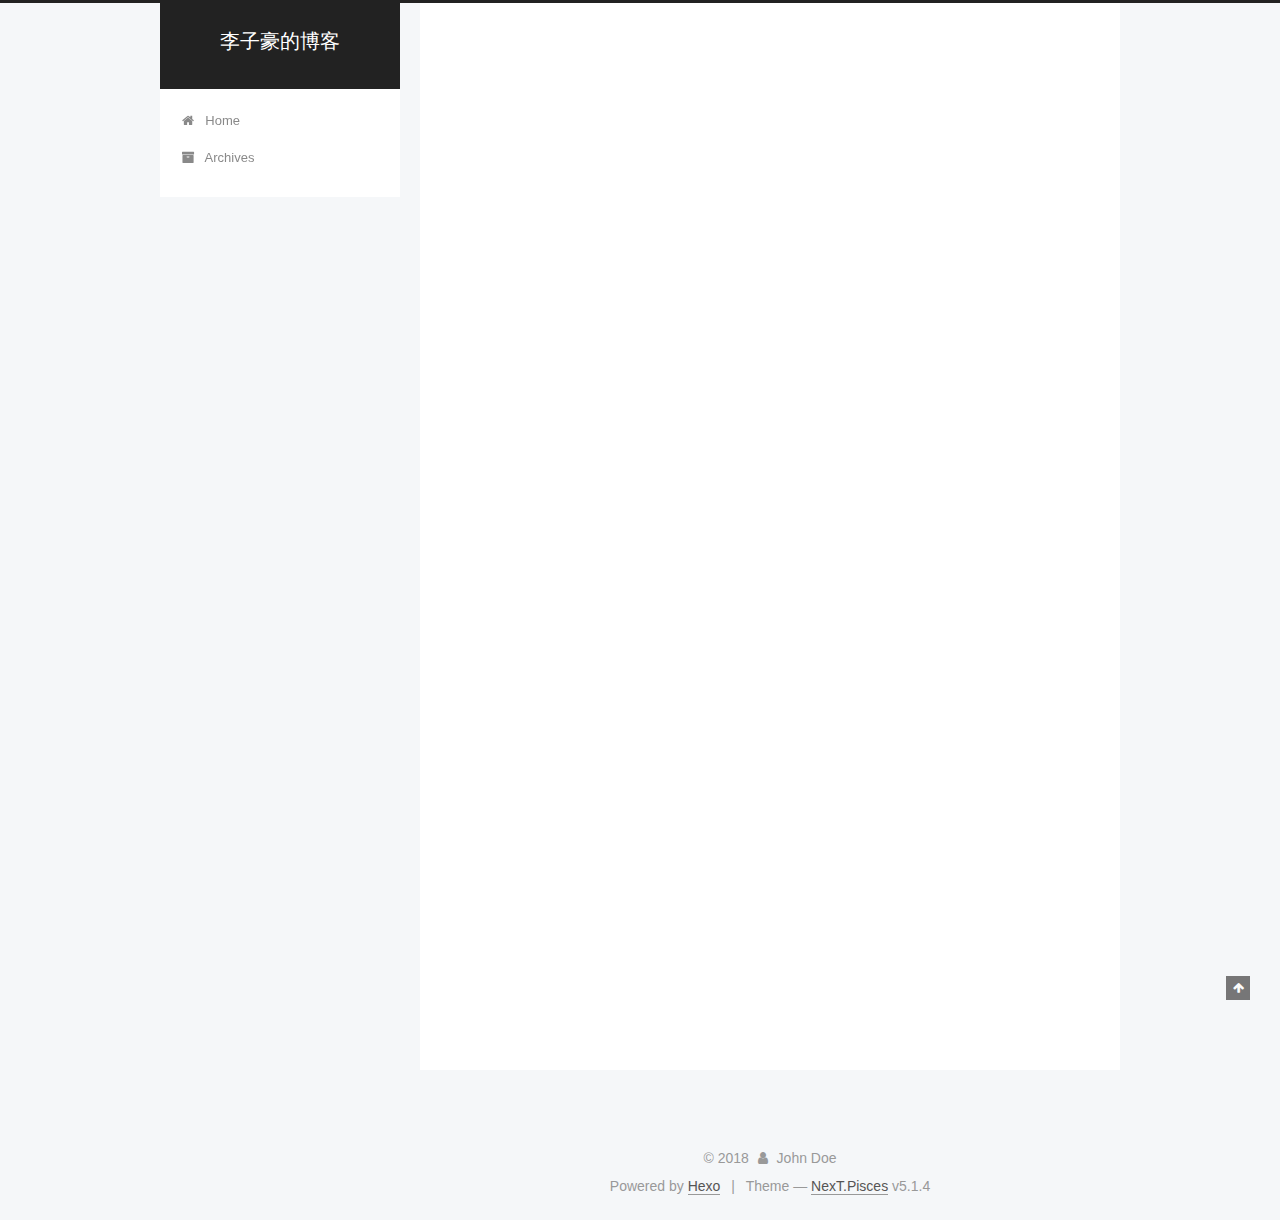
==== commit e17d68d8: "Site updated: 2018-05-15 17:48:46" ====
--- a/index.html
+++ b/index.html
@@ -229,126 +229,6 @@
   
   
   <div class="post-block">
-    <link itemprop="mainEntityOfPage" href="/2018/05/07/lizihao/">
-
-    <span hidden itemprop="author" itemscope itemtype="http://schema.org/Person">
-      <meta itemprop="name" content="John Doe">
-      <meta itemprop="description" content="">
-      <meta itemprop="image" content="/images/avatar.gif">
-    </span>
-
-    <span hidden itemprop="publisher" itemscope itemtype="http://schema.org/Organization">
-      <meta itemprop="name" content="李子豪的博客">
-    </span>
-
-    
-      <header class="post-header">
-
-        
-        
-          <h1 class="post-title" itemprop="name headline">
-                
-                <a class="post-title-link" href="/2018/05/07/lizihao/" itemprop="url">lizihao</a></h1>
-        
-
-        <div class="post-meta">
-          <span class="post-time">
-            
-              <span class="post-meta-item-icon">
-                <i class="fa fa-calendar-o"></i>
-              </span>
-              
-                <span class="post-meta-item-text">Posted on</span>
-              
-              <time title="Post created" itemprop="dateCreated datePublished" datetime="2018-05-07T10:29:42+08:00">
-                2018-05-07
-              </time>
-            
-
-            
-
-            
-          </span>
-
-          
-
-          
-            
-          
-
-          
-          
-
-          
-
-          
-
-          
-
-        </div>
-      </header>
-    
-
-    
-    
-    
-    <div class="post-body" itemprop="articleBody">
-
-      
-      
-
-      
-        
-          
-            <p>李子豪 我爱你哦</p>
-
-          
-        
-      
-    </div>
-    
-    
-    
-
-    
-
-    
-
-    
-
-    <footer class="post-footer">
-      
-
-      
-
-      
-
-      
-      
-        <div class="post-eof"></div>
-      
-    </footer>
-  </div>
-  
-  
-  
-  </article>
-
-
-    
-      
-
-  
-
-  
-  
-  
-
-  <article class="post post-type-normal" itemscope itemtype="http://schema.org/Article">
-  
-  
-  
-  <div class="post-block">
     <link itemprop="mainEntityOfPage" href="/2018/05/07/hello-world/">
 
     <span hidden itemprop="author" itemscope itemtype="http://schema.org/Person">
@@ -510,7 +390,7 @@
               
                 <a href="/archives/">
               
-                  <span class="site-state-item-count">2</span>
+                  <span class="site-state-item-count">1</span>
                   <span class="site-state-item-name">posts</span>
                 </a>
               </div>
--- a/css/main.css
+++ b/css/main.css
@@ -1823,7 +1823,7 @@
   width: 4px;
   height: 4px;
   border-radius: 50%;
-  background: #ff5ef9;
+  background: #1af9ff;
 }
 .links-of-blogroll {
   font-size: 13px;
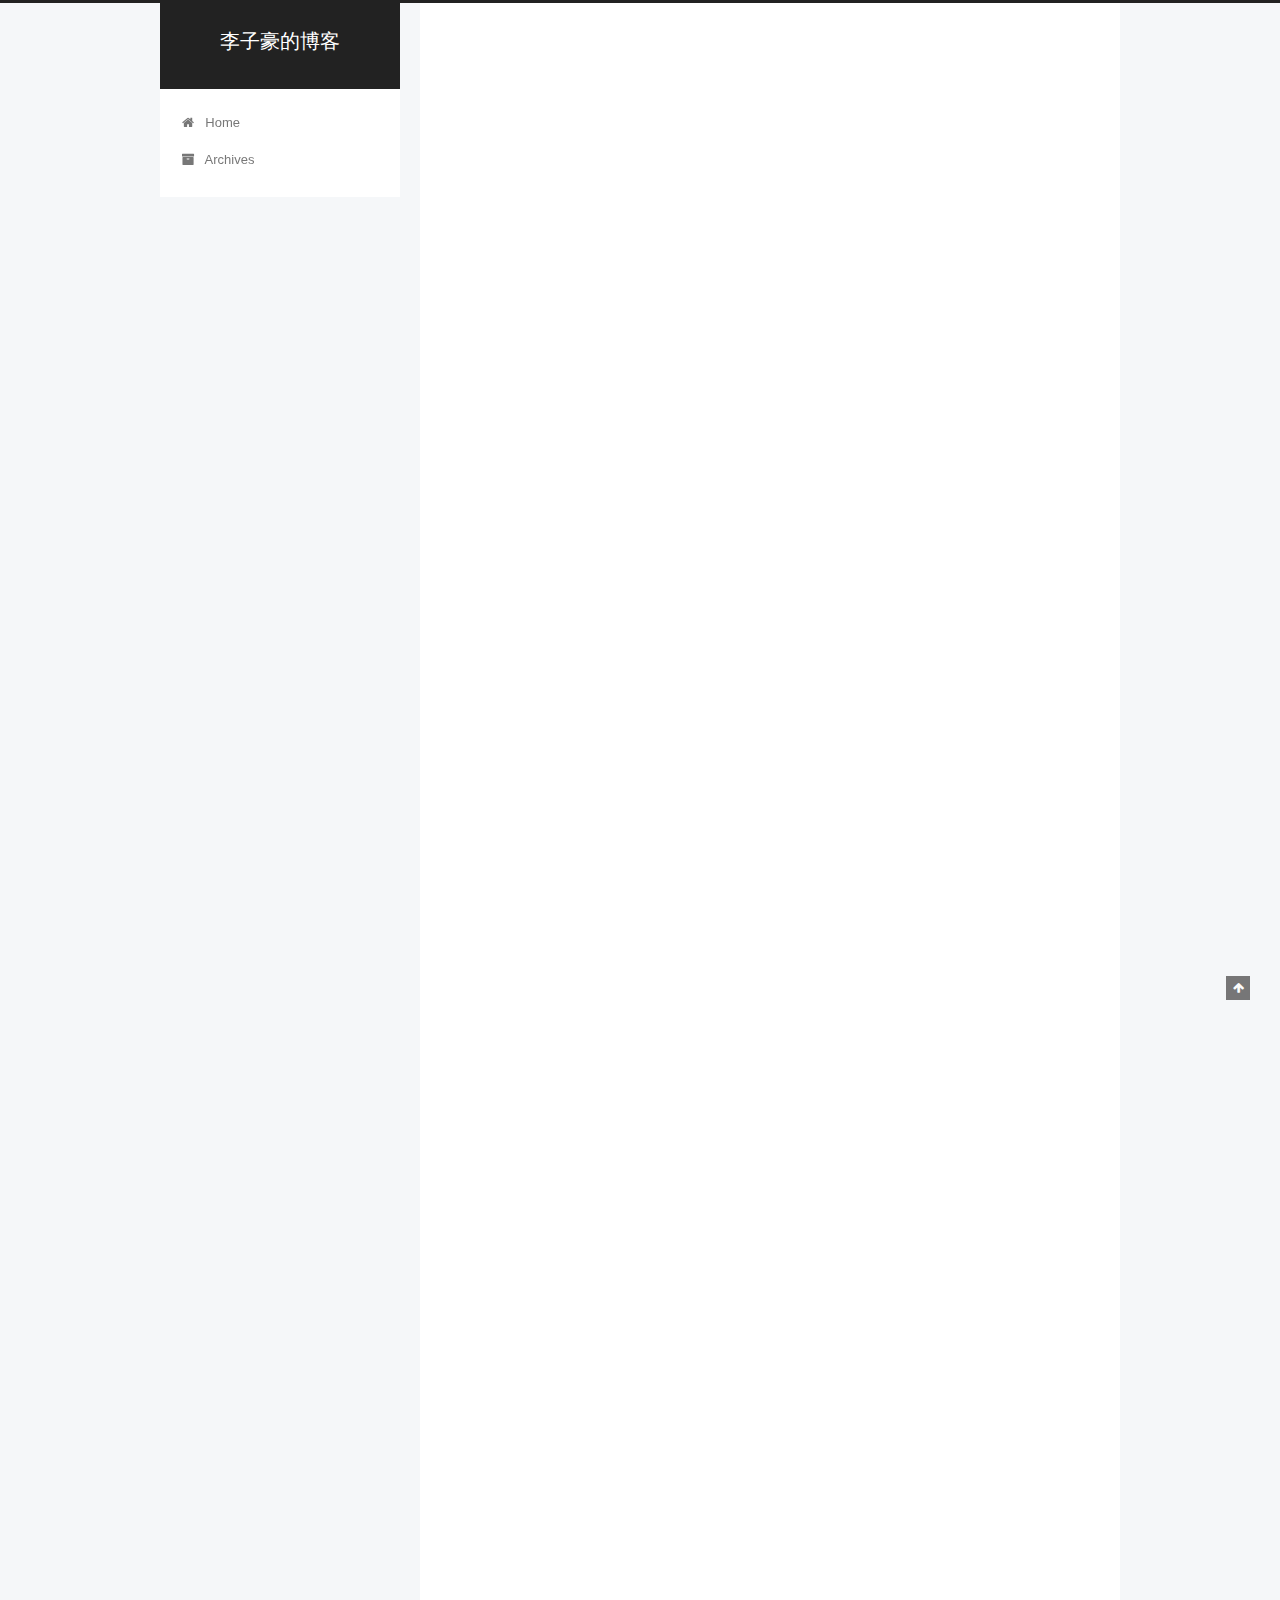
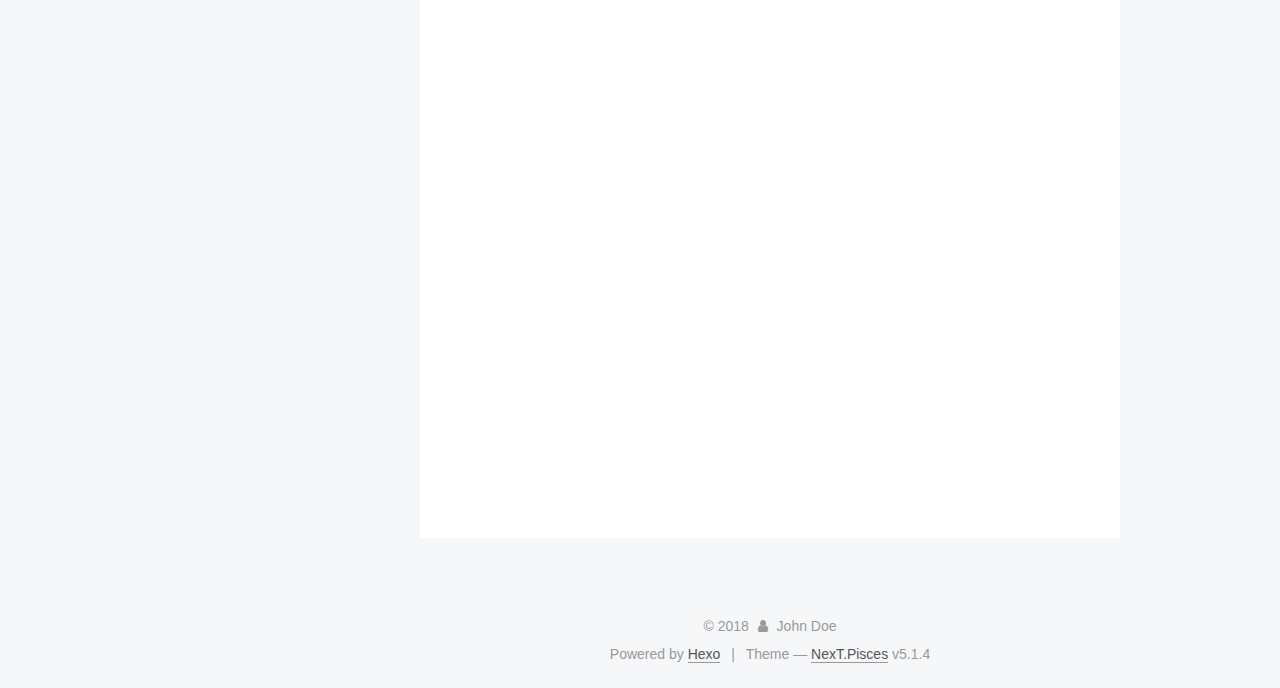
==== commit 22a7eba9: "Site updated: 2018-05-15 17:59:49" ====
--- a/index.html
+++ b/index.html
@@ -229,6 +229,134 @@
   
   
   <div class="post-block">
+    <link itemprop="mainEntityOfPage" href="/2018/05/07/lizihao/">
+
+    <span hidden itemprop="author" itemscope itemtype="http://schema.org/Person">
+      <meta itemprop="name" content="John Doe">
+      <meta itemprop="description" content="">
+      <meta itemprop="image" content="/images/avatar.gif">
+    </span>
+
+    <span hidden itemprop="publisher" itemscope itemtype="http://schema.org/Organization">
+      <meta itemprop="name" content="李子豪的博客">
+    </span>
+
+    
+      <header class="post-header">
+
+        
+        
+          <h1 class="post-title" itemprop="name headline">
+                
+                <a class="post-title-link" href="/2018/05/07/lizihao/" itemprop="url">lzh</a></h1>
+        
+
+        <div class="post-meta">
+          <span class="post-time">
+            
+              <span class="post-meta-item-icon">
+                <i class="fa fa-calendar-o"></i>
+              </span>
+              
+                <span class="post-meta-item-text">Posted on</span>
+              
+              <time title="Post created" itemprop="dateCreated datePublished" datetime="2018-05-07T10:29:42+08:00">
+                2018-05-07
+              </time>
+            
+
+            
+
+            
+          </span>
+
+          
+
+          
+            
+          
+
+          
+          
+
+          
+
+          
+
+          
+
+        </div>
+      </header>
+    
+
+    
+    
+    
+    <div class="post-body" itemprop="articleBody">
+
+      
+      
+
+      
+        
+          
+            <p>Welcome to <a href="https://hexo.io/" target="_blank" rel="noopener">Hexo</a>! This is your very first post. Check <a href="https://hexo.io/docs/" target="_blank" rel="noopener">documentation</a> for more info. If you get any problems when using Hexo, you can find the answer in <a href="https://hexo.io/docs/troubleshooting.html" target="_blank" rel="noopener">troubleshooting</a> or you can ask me on <a href="https://github.com/hexojs/hexo/issues" target="_blank" rel="noopener">GitHub</a>.</p>
+<h2 id="Quick-Start"><a href="#Quick-Start" class="headerlink" title="Quick Start"></a>Quick Start</h2><h3 id="Create-a-new-post"><a href="#Create-a-new-post" class="headerlink" title="Create a new post"></a>Create a new post</h3><figure class="highlight bash"><table><tr><td class="gutter"><pre><span class="line">1</span><br></pre></td><td class="code"><pre><span class="line">$ hexo new <span class="string">"My New Post"</span></span><br></pre></td></tr></table></figure>
+<p>More info: <a href="https://hexo.io/docs/writing.html" target="_blank" rel="noopener">Writing</a></p>
+<h3 id="Run-server"><a href="#Run-server" class="headerlink" title="Run server"></a>Run server</h3><figure class="highlight bash"><table><tr><td class="gutter"><pre><span class="line">1</span><br></pre></td><td class="code"><pre><span class="line">$ hexo server</span><br></pre></td></tr></table></figure>
+<p>More info: <a href="https://hexo.io/docs/server.html" target="_blank" rel="noopener">Server</a></p>
+<h3 id="Generate-static-files"><a href="#Generate-static-files" class="headerlink" title="Generate static files"></a>Generate static files</h3><figure class="highlight bash"><table><tr><td class="gutter"><pre><span class="line">1</span><br></pre></td><td class="code"><pre><span class="line">$ hexo generate</span><br></pre></td></tr></table></figure>
+<p>More info: <a href="https://hexo.io/docs/generating.html" target="_blank" rel="noopener">Generating</a></p>
+<h3 id="Deploy-to-remote-sites"><a href="#Deploy-to-remote-sites" class="headerlink" title="Deploy to remote sites"></a>Deploy to remote sites</h3><figure class="highlight bash"><table><tr><td class="gutter"><pre><span class="line">1</span><br></pre></td><td class="code"><pre><span class="line">$ hexo deploy</span><br></pre></td></tr></table></figure>
+<p>More info: <a href="https://hexo.io/docs/deployment.html" target="_blank" rel="noopener">Deployment</a></p>
+
+          
+        
+      
+    </div>
+    
+    
+    
+
+    
+
+    
+
+    
+
+    <footer class="post-footer">
+      
+
+      
+
+      
+
+      
+      
+        <div class="post-eof"></div>
+      
+    </footer>
+  </div>
+  
+  
+  
+  </article>
+
+
+    
+      
+
+  
+
+  
+  
+  
+
+  <article class="post post-type-normal" itemscope itemtype="http://schema.org/Article">
+  
+  
+  
+  <div class="post-block">
     <link itemprop="mainEntityOfPage" href="/2018/05/07/hello-world/">
 
     <span hidden itemprop="author" itemscope itemtype="http://schema.org/Person">
@@ -390,7 +518,7 @@
               
                 <a href="/archives/">
               
-                  <span class="site-state-item-count">1</span>
+                  <span class="site-state-item-count">2</span>
                   <span class="site-state-item-name">posts</span>
                 </a>
               </div>
--- a/css/main.css
+++ b/css/main.css
@@ -1823,7 +1823,7 @@
   width: 4px;
   height: 4px;
   border-radius: 50%;
-  background: #1af9ff;
+  background: #a346ba;
 }
 .links-of-blogroll {
   font-size: 13px;
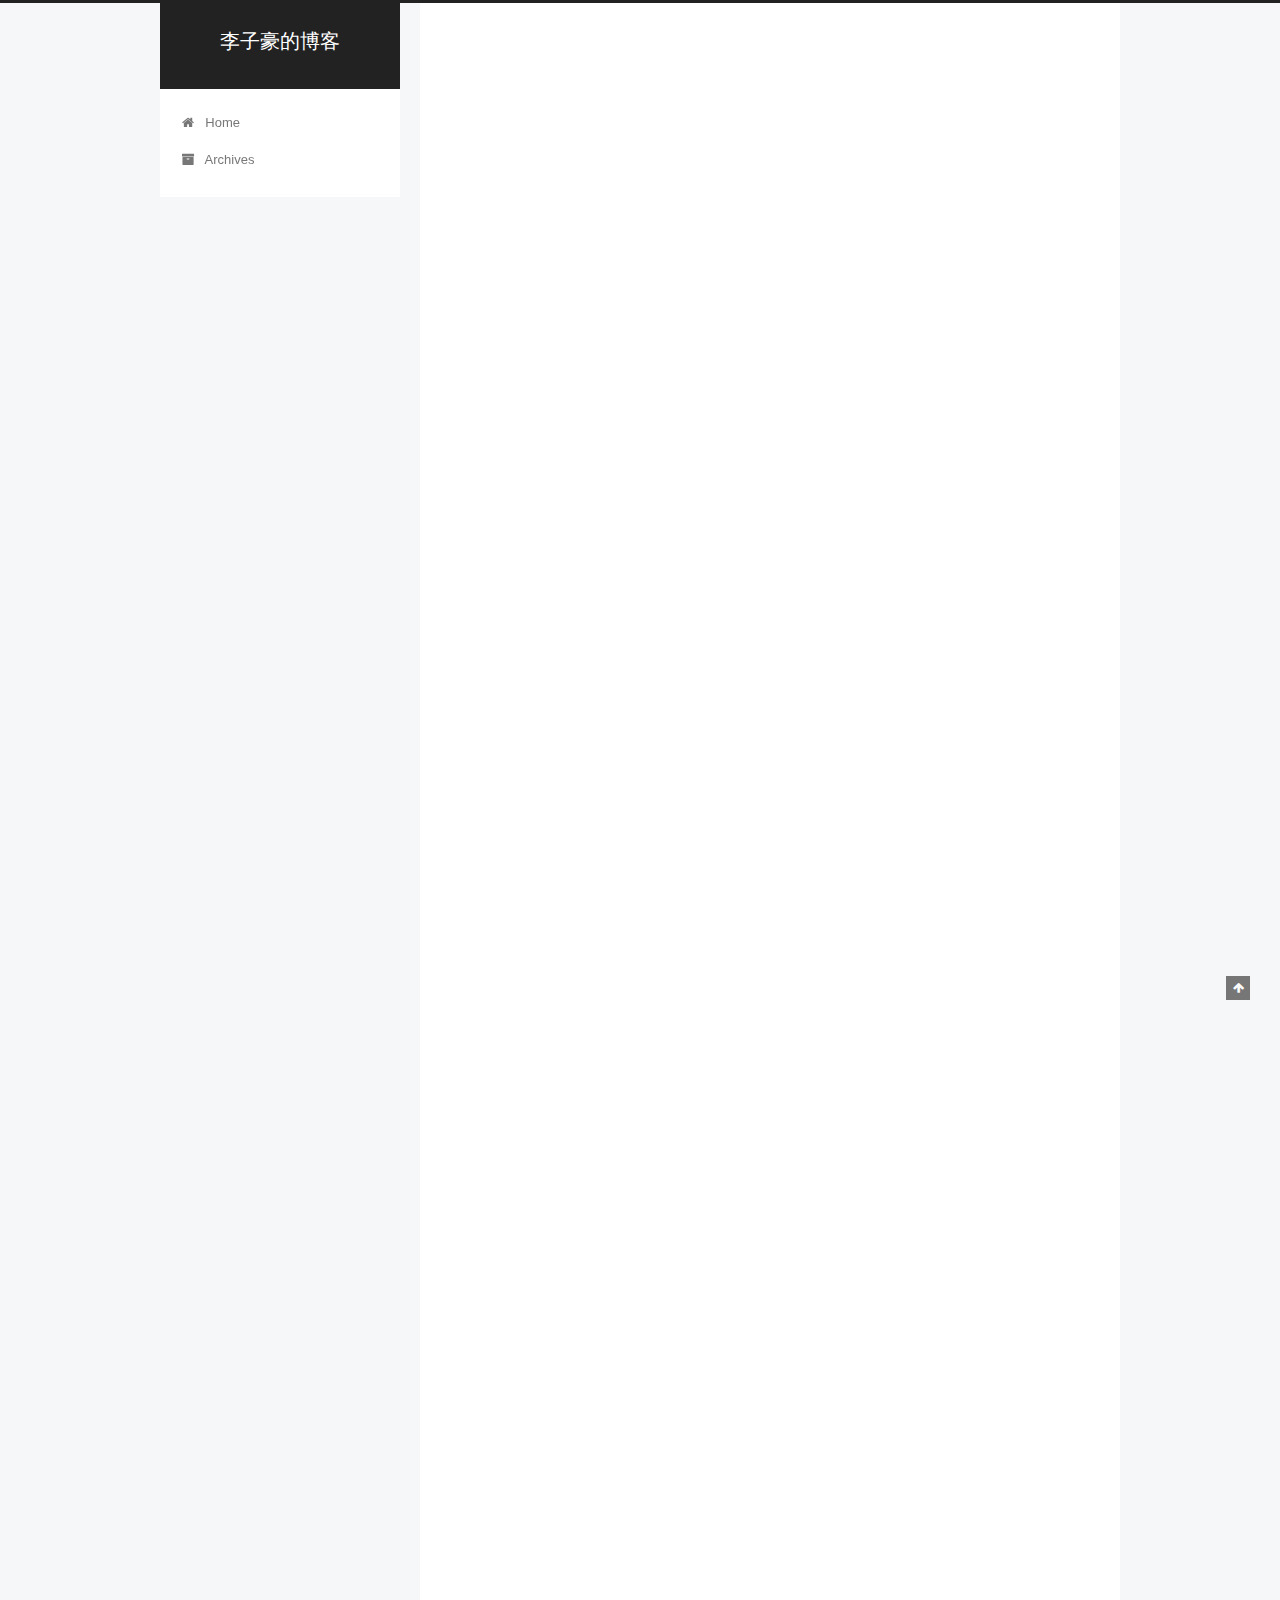
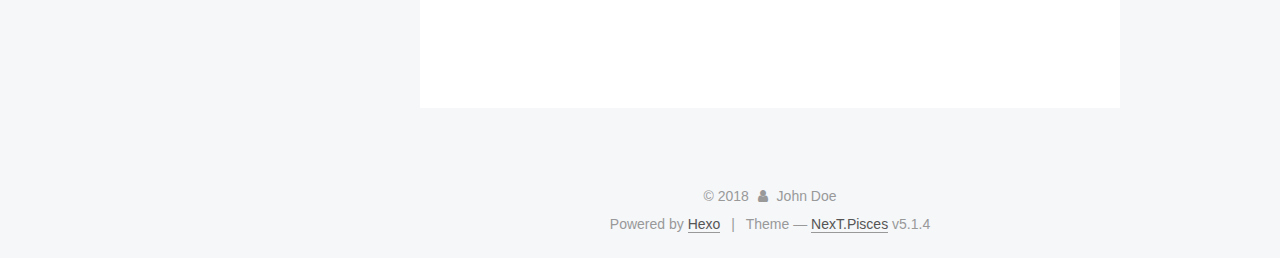
==== commit a5fc6deb: "Site updated: 2018-05-15 18:02:46" ====
--- a/index.html
+++ b/index.html
@@ -248,7 +248,7 @@
         
           <h1 class="post-title" itemprop="name headline">
                 
-                <a class="post-title-link" href="/2018/05/07/lizihao/" itemprop="url">lzh</a></h1>
+                <a class="post-title-link" href="/2018/05/07/lizihao/" itemprop="url">写博客的初衷</a></h1>
         
 
         <div class="post-meta">
@@ -300,6 +300,137 @@
       
         
           
+            <blockquote>
+<p>字体设置  </p>
+</blockquote>
+<blockquote>
+<pre><code>*斜体*
+</code></pre></blockquote>
+<p><strong>粗体</strong></p>
+<p><strong><em>加粗斜体</em></strong></p>
+<p>#标题1</p>
+<p>##标题2</p>
+<p>###标题3</p>
+<p>####标题4</p>
+
+          
+        
+      
+    </div>
+    
+    
+    
+
+    
+
+    
+
+    
+
+    <footer class="post-footer">
+      
+
+      
+
+      
+
+      
+      
+        <div class="post-eof"></div>
+      
+    </footer>
+  </div>
+  
+  
+  
+  </article>
+
+
+    
+      
+
+  
+
+  
+  
+  
+
+  <article class="post post-type-normal" itemscope itemtype="http://schema.org/Article">
+  
+  
+  
+  <div class="post-block">
+    <link itemprop="mainEntityOfPage" href="/2018/05/07/hello-world/">
+
+    <span hidden itemprop="author" itemscope itemtype="http://schema.org/Person">
+      <meta itemprop="name" content="John Doe">
+      <meta itemprop="description" content="">
+      <meta itemprop="image" content="/images/avatar.gif">
+    </span>
+
+    <span hidden itemprop="publisher" itemscope itemtype="http://schema.org/Organization">
+      <meta itemprop="name" content="李子豪的博客">
+    </span>
+
+    
+      <header class="post-header">
+
+        
+        
+          <h1 class="post-title" itemprop="name headline">
+                
+                <a class="post-title-link" href="/2018/05/07/hello-world/" itemprop="url">Hello World</a></h1>
+        
+
+        <div class="post-meta">
+          <span class="post-time">
+            
+              <span class="post-meta-item-icon">
+                <i class="fa fa-calendar-o"></i>
+              </span>
+              
+                <span class="post-meta-item-text">Posted on</span>
+              
+              <time title="Post created" itemprop="dateCreated datePublished" datetime="2018-05-07T09:48:34+08:00">
+                2018-05-07
+              </time>
+            
+
+            
+
+            
+          </span>
+
+          
+
+          
+            
+          
+
+          
+          
+
+          
+
+          
+
+          
+
+        </div>
+      </header>
+    
+
+    
+    
+    
+    <div class="post-body" itemprop="articleBody">
+
+      
+      
+
+      
+        
+          
             <p>Welcome to <a href="https://hexo.io/" target="_blank" rel="noopener">Hexo</a>! This is your very first post. Check <a href="https://hexo.io/docs/" target="_blank" rel="noopener">documentation</a> for more info. If you get any problems when using Hexo, you can find the answer in <a href="https://hexo.io/docs/troubleshooting.html" target="_blank" rel="noopener">troubleshooting</a> or you can ask me on <a href="https://github.com/hexojs/hexo/issues" target="_blank" rel="noopener">GitHub</a>.</p>
 <h2 id="Quick-Start"><a href="#Quick-Start" class="headerlink" title="Quick Start"></a>Quick Start</h2><h3 id="Create-a-new-post"><a href="#Create-a-new-post" class="headerlink" title="Create a new post"></a>Create a new post</h3><figure class="highlight bash"><table><tr><td class="gutter"><pre><span class="line">1</span><br></pre></td><td class="code"><pre><span class="line">$ hexo new <span class="string">"My New Post"</span></span><br></pre></td></tr></table></figure>
 <p>More info: <a href="https://hexo.io/docs/writing.html" target="_blank" rel="noopener">Writing</a></p>
@@ -344,134 +475,6 @@
 
 
     
-      
-
-  
-
-  
-  
-  
-
-  <article class="post post-type-normal" itemscope itemtype="http://schema.org/Article">
-  
-  
-  
-  <div class="post-block">
-    <link itemprop="mainEntityOfPage" href="/2018/05/07/hello-world/">
-
-    <span hidden itemprop="author" itemscope itemtype="http://schema.org/Person">
-      <meta itemprop="name" content="John Doe">
-      <meta itemprop="description" content="">
-      <meta itemprop="image" content="/images/avatar.gif">
-    </span>
-
-    <span hidden itemprop="publisher" itemscope itemtype="http://schema.org/Organization">
-      <meta itemprop="name" content="李子豪的博客">
-    </span>
-
-    
-      <header class="post-header">
-
-        
-        
-          <h1 class="post-title" itemprop="name headline">
-                
-                <a class="post-title-link" href="/2018/05/07/hello-world/" itemprop="url">Hello World</a></h1>
-        
-
-        <div class="post-meta">
-          <span class="post-time">
-            
-              <span class="post-meta-item-icon">
-                <i class="fa fa-calendar-o"></i>
-              </span>
-              
-                <span class="post-meta-item-text">Posted on</span>
-              
-              <time title="Post created" itemprop="dateCreated datePublished" datetime="2018-05-07T09:48:34+08:00">
-                2018-05-07
-              </time>
-            
-
-            
-
-            
-          </span>
-
-          
-
-          
-            
-          
-
-          
-          
-
-          
-
-          
-
-          
-
-        </div>
-      </header>
-    
-
-    
-    
-    
-    <div class="post-body" itemprop="articleBody">
-
-      
-      
-
-      
-        
-          
-            <p>Welcome to <a href="https://hexo.io/" target="_blank" rel="noopener">Hexo</a>! This is your very first post. Check <a href="https://hexo.io/docs/" target="_blank" rel="noopener">documentation</a> for more info. If you get any problems when using Hexo, you can find the answer in <a href="https://hexo.io/docs/troubleshooting.html" target="_blank" rel="noopener">troubleshooting</a> or you can ask me on <a href="https://github.com/hexojs/hexo/issues" target="_blank" rel="noopener">GitHub</a>.</p>
-<h2 id="Quick-Start"><a href="#Quick-Start" class="headerlink" title="Quick Start"></a>Quick Start</h2><h3 id="Create-a-new-post"><a href="#Create-a-new-post" class="headerlink" title="Create a new post"></a>Create a new post</h3><figure class="highlight bash"><table><tr><td class="gutter"><pre><span class="line">1</span><br></pre></td><td class="code"><pre><span class="line">$ hexo new <span class="string">"My New Post"</span></span><br></pre></td></tr></table></figure>
-<p>More info: <a href="https://hexo.io/docs/writing.html" target="_blank" rel="noopener">Writing</a></p>
-<h3 id="Run-server"><a href="#Run-server" class="headerlink" title="Run server"></a>Run server</h3><figure class="highlight bash"><table><tr><td class="gutter"><pre><span class="line">1</span><br></pre></td><td class="code"><pre><span class="line">$ hexo server</span><br></pre></td></tr></table></figure>
-<p>More info: <a href="https://hexo.io/docs/server.html" target="_blank" rel="noopener">Server</a></p>
-<h3 id="Generate-static-files"><a href="#Generate-static-files" class="headerlink" title="Generate static files"></a>Generate static files</h3><figure class="highlight bash"><table><tr><td class="gutter"><pre><span class="line">1</span><br></pre></td><td class="code"><pre><span class="line">$ hexo generate</span><br></pre></td></tr></table></figure>
-<p>More info: <a href="https://hexo.io/docs/generating.html" target="_blank" rel="noopener">Generating</a></p>
-<h3 id="Deploy-to-remote-sites"><a href="#Deploy-to-remote-sites" class="headerlink" title="Deploy to remote sites"></a>Deploy to remote sites</h3><figure class="highlight bash"><table><tr><td class="gutter"><pre><span class="line">1</span><br></pre></td><td class="code"><pre><span class="line">$ hexo deploy</span><br></pre></td></tr></table></figure>
-<p>More info: <a href="https://hexo.io/docs/deployment.html" target="_blank" rel="noopener">Deployment</a></p>
-
-          
-        
-      
-    </div>
-    
-    
-    
-
-    
-
-    
-
-    
-
-    <footer class="post-footer">
-      
-
-      
-
-      
-
-      
-      
-        <div class="post-eof"></div>
-      
-    </footer>
-  </div>
-  
-  
-  
-  </article>
-
-
-    
   </section>
 
   
--- a/css/main.css
+++ b/css/main.css
@@ -1823,7 +1823,7 @@
   width: 4px;
   height: 4px;
   border-radius: 50%;
-  background: #a346ba;
+  background: #ff29ff;
 }
 .links-of-blogroll {
   font-size: 13px;
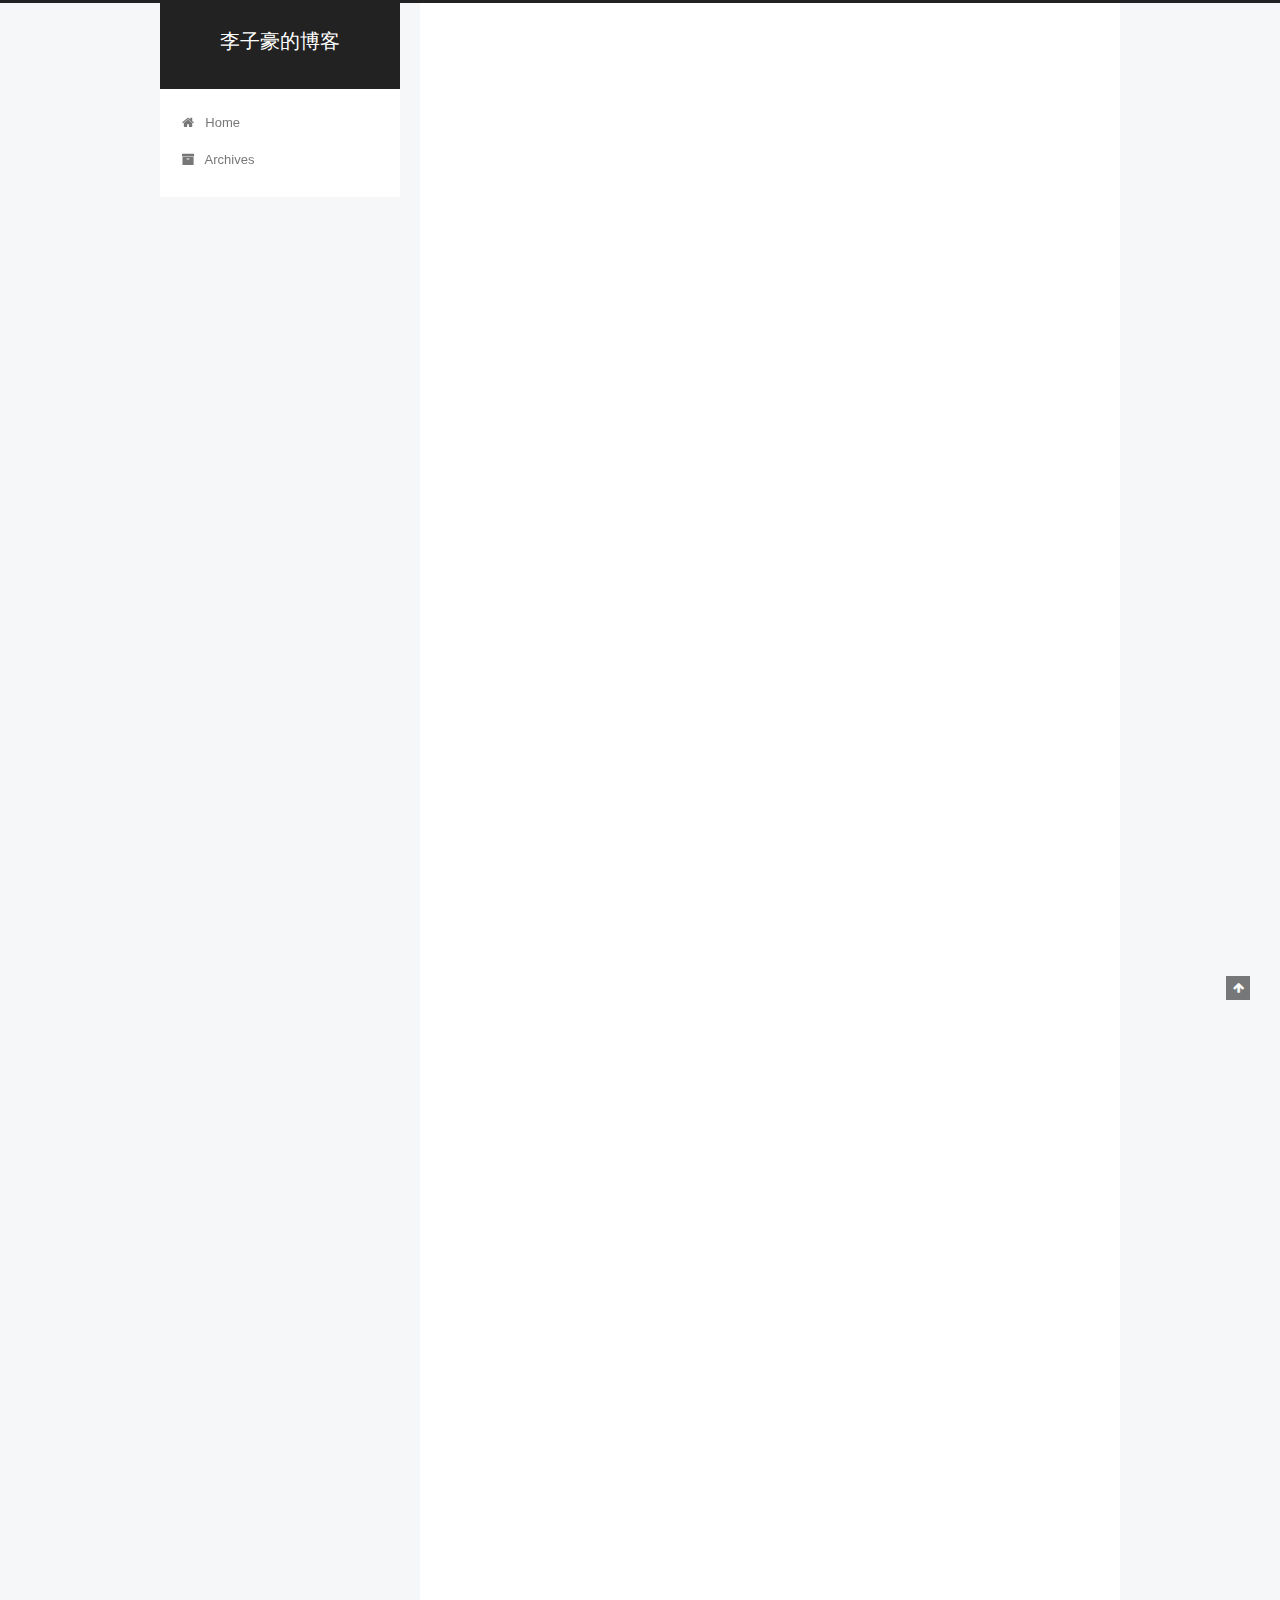
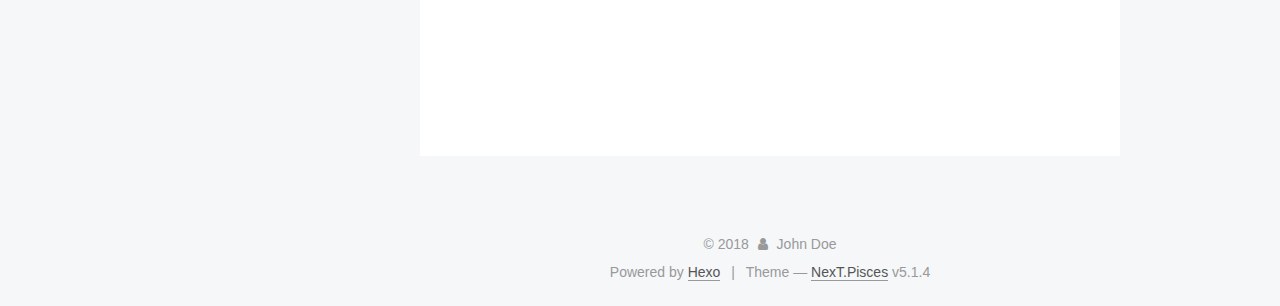
==== commit ebbebb37: "Site updated: 2018-05-15 18:08:29" ====
--- a/index.html
+++ b/index.html
@@ -312,6 +312,11 @@
 <p>##标题2</p>
 <p>###标题3</p>
 <p>####标题4</p>
+<blockquote>
+<blockquote>
+<p>测试测试测试</p>
+</blockquote>
+</blockquote>
 
           
         
--- a/css/main.css
+++ b/css/main.css
@@ -1823,7 +1823,7 @@
   width: 4px;
   height: 4px;
   border-radius: 50%;
-  background: #ff29ff;
+  background: #c97509;
 }
 .links-of-blogroll {
   font-size: 13px;
